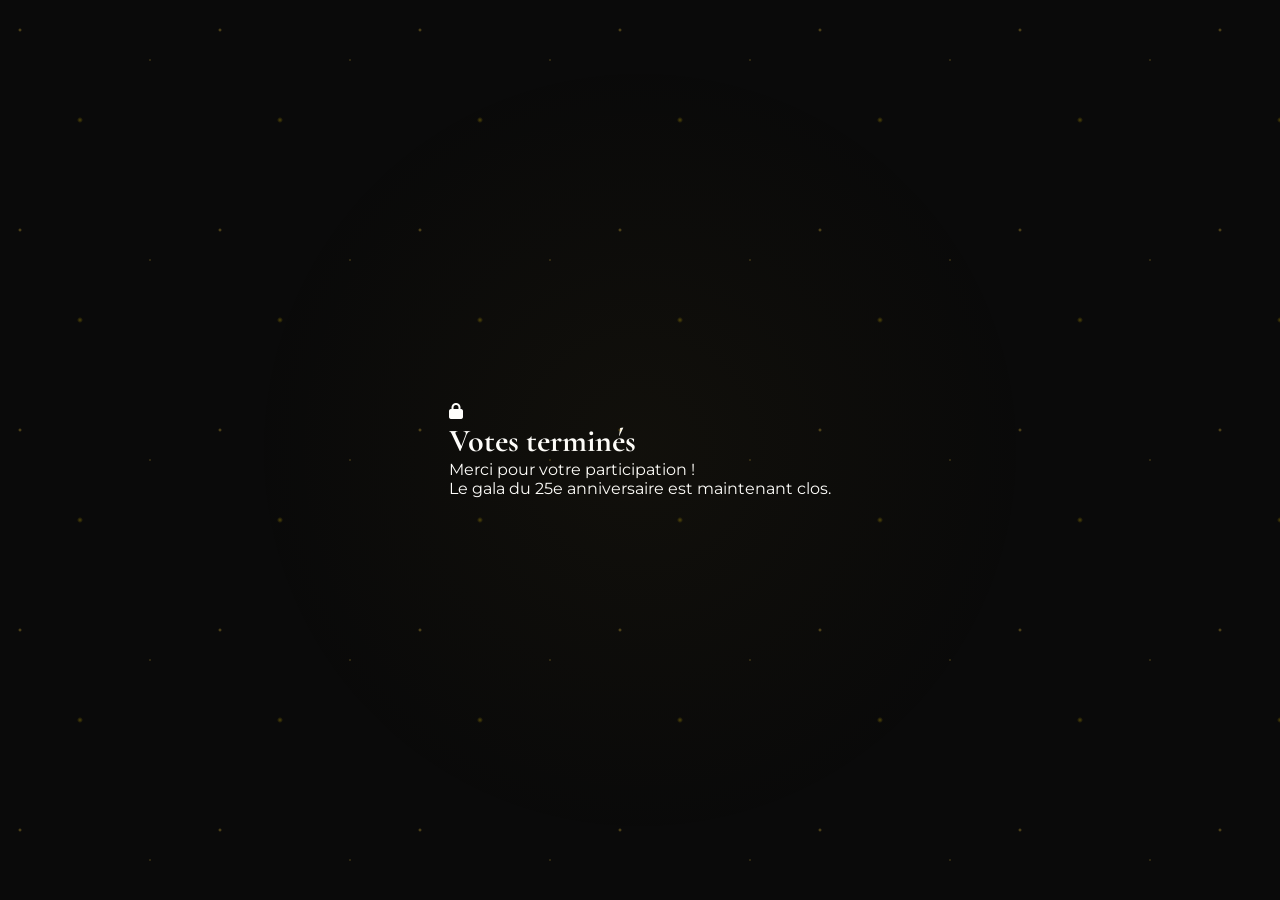
==== index.html @ 785ccd28 "Add files via upload" ====
<!DOCTYPE html>
<html lang="fr">
<head>
    <meta charset="UTF-8">
    <meta name="viewport" content="width=device-width, initial-scale=1.0, user-scalable=yes">
    <title>Gala 25 ans - Votez pour vos choristes</title>
    
      <link rel="icon" type="image/svg+xml" href="data:image/svg+xml,%3Csvg xmlns='http://www.w3.org/2000/svg' viewBox='0 0 100 100'%3E%3Ccircle cx='50' cy='50' r='48' fill='%23D4AF37' stroke='%23B8960C' stroke-width='2'/%3E%3Ctext x='50' y='68' font-size='40' text-anchor='middle' fill='%230a0a0a' font-weight='bold'%3E25%3C/text%3E%3Ctext x='50' y='45' font-size='12' text-anchor='middle' fill='%230a0a0a' font-weight='bold'%3EANS%3C/text%3E%3C/svg%3E">
    
    <link rel="stylesheet" href="style.css">
    <!-- Firebase SDK -->

    <link rel="stylesheet" href="https://cdnjs.cloudflare.com/ajax/libs/font-awesome/6.5.1/css/all.min.css">
    <link href="https://fonts.googleapis.com/css2?family=Cormorant+Garamond:wght@400;500;600;700&family=Montserrat:wght@300;400;500;600&display=swap" rel="stylesheet">
</head>
<body>

    <header class="main-header">
        <div class="header-content">
            <div class="anniversary-badge" id="anniversaryBadge">
                <i class="fas fa-star-of-life"></i> 
                <span class="twenty-five">25 ANS</span> 
                <i class="fas fa-star-of-life"></i>
            </div>
            <h1 class="main-title">Chœur de la Famille Awards</h1>
            <p class="main-subtitle">Soirée de Gala 25ans</p>
            <div class="gold-separator"></div>
            <p class="date-location"><i class="far fa-calendar-alt"></i> A remplacer plus tard... • <i class="fas fa-location-dot"></i> Salle de Fête Blandine ...</p>
        </div>
    </header>

   <div class="nav-links">
    <a href="index.html" class="nav-link active"><i class="fas fa-vote-yea"></i> Voter</a>
    <a href="instructions.html" class="nav-link"><i class="fas fa-book-open"></i> Instructions</a>
    <a href="resultat.html" class="nav-link"><i class="fas fa-trophy"></i> Résultats</a>
</div>

    <section class="welcome-section">
        <div class="welcome-bg"></div>
        <div class="welcome-logo-float"></div>
        <div class="container">
            <div class="welcome-card">
                <div class="welcome-icon" id="champagneGlasses">
                    <div class="glasses-container">
                        <i class="fas fa-champagne-glasses"></i>
                    </div>
                    <div class="droplets-container" id="dropletsContainer"></div>
                </div>
                <p><strong>Célébrons ensemble</strong> <strong>25 ans de passion et d'harmonie</strong>.</p>
                <p>Votez pour vos choristes préférés.<br>
                <span class="notice"><i class="fas fa-shield-alt"></i> <strong> Un seul vote par personne et par catégorie. </strong></span></p>
               <button id="fireworksBtn" class="fireworks-btn">
    <i class="fas fa-fire"></i>
    <strong>Célébrer avec nous</strong>
    <i class="fas fa-fire"></i>
</button>
            </div>
        </div>
    </section>

    <section class="vote-section">
        <div class="container">
            <div class="section-header">
                <h2><i class="fas fa-vote-yea"></i> Exprimez votre vote</h2>
                <div class="gold-line"></div>
                <p>Choisissez une catégorie, puis votre candidat favori!</p>
            </div>

            <div class="categories-wrapper">
                <div class="categories-grid" id="categoriesGrid"></div>
            </div>

            <div id="candidatesPanel" class="candidates-panel" style="display: none;">
                <div class="candidates-header">
                    <button id="backBtn" class="back-btn"><i class="fas fa-arrow-left"></i> Retour</button>
                    <h3 id="currentCategoryTitle"></h3>
                </div>
                <div class="candidates-grid" id="candidatesGrid"></div>
            </div>
        </div>
    </section>

    <section class="dashboard-section">
        <div class="container">
            <div class="section-header">
                <h2><i class="fas fa-chart-line"></i> Résultats en temps réel</h2>
                <div class="gold-line"></div>
            </div>
            <div id="dashboardContent" class="dashboard-content">
                <div class="loading-results"><i class="fas fa-spinner fa-pulse"></i> Chargement des résultats...</div>
            </div>
        </div>
    </section>

    <!-- Section Commentaires -->
<section class="comments-section">
    <div class="container">
        <div class="section-header">
            <h2><i class="fas fa-comments"></i> Avis des votants</h2>
            <div class="gold-line"></div>
            <p>Partagez votre ressenti et vos encouragements</p>
        </div>
        
        <!-- Formulaire de commentaire -->
        <div class="comment-form-container">
            <h3><i class="fas fa-edit"></i> Laissez un message</h3>
            <div class="comment-form">
                <input type="text" id="commentName" placeholder="Votre nom (optionnel)" maxlength="50">
                <textarea id="commentMessage" rows="3" placeholder="Votre message, encouragement, avis..." maxlength="500"></textarea>
                <div class="comment-char-count">
                    <span id="charCount">0</span>/500 caractères
                </div>
                <button id="submitCommentBtn" class="comment-submit-btn">
                    <i class="fas fa-paper-plane"></i> Envoyer mon message
                </button>
            </div>
        </div>
        
        <!-- Liste des commentaires -->
        <div class="comments-list-container">
            <h3><i class="fas fa-heart"></i> Messages des votants</h3>
            <div id="commentsList" class="comments-list">
                <div class="loading-comments"><i class="fas fa-spinner fa-pulse"></i> Chargement...</div>
            </div>
        </div>
    </div>
</section>

    <footer class="main-footer">
    <div class="container">
        <div class="footer-content">
            <div class="footer-copyright">
                <i class="fas fa-music"></i> © 2026 - Chœur de la Famille - 25 ans de passion <i class="fas fa-music"></i>
            </div>
            <div class="footer-credit">
                <i class="fas fa-code"></i> Développé avec <i class="fa-sharp fa-solid fa-heart"></i> par <strong>Merdi Mambwiya & Paul Mambwiya</strong> 
                <a href="mailto:merdimambuya@coeurdelafamille.com" class="footer-link">
                    <i class="fas fa-envelope"></i> merdimambwiya@gmail.com / paulbeverly001@gmail.com
                </a>
            </div>
        </div>
    </div>
</footer>
<!-- Modal pour agrandir les photos -->
<div id="photoModal" class="photo-modal">
    <div class="photo-modal-content">
        <span class="photo-modal-close">&times;</span>
        <img id="modalImage" class="modal-image" src="" alt="">
        <div class="modal-caption" id="modalCaption"></div>
    </div>
</div>

    <div id="toast" class="toast"></div>

    <script src="script.js"></script>
</body>
</html>
---- style.css ----
:root {
    --bg-primary: #0a0a0a;
    --bg-secondary: #111111;
    --bg-card: rgba(255,255,255,0.03);
    --text-primary: #ffffff;
    --text-secondary: #b0b0b0;
    --gold: #D4AF37;
    --gold-dark: #B8960C;
    --gold-light: #E5C55E;
    --border: rgba(212,175,55,0.15);
}

* {
    margin: 0;
    padding: 0;
    box-sizing: border-box;
}

/* ========== ARRIÈRE-PLAN PROFESSIONNEL ========== */
body {
    font-family: 'Montserrat', sans-serif;
    background: linear-gradient(135deg, #0a0a0a 0%, #0d1117 50%, #0a0a0a 100%);
    background-size: contain;
    color: var(--text-primary);
    position: relative;
    overflow-x: hidden;
}

/* Particules dorées scintillantes */
body::before {
    content: '';
    position: fixed;
    top: 0;
    left: 0;
    width: 100%;
    height: 100%;
    background-image: 
        radial-gradient(2px 2px at 20px 30px, rgba(212,175,55,0.5), rgba(0,0,0,0)),
        radial-gradient(3px 3px at 80px 120px, rgba(255,215,0,0.3), rgba(0,0,0,0)),
        radial-gradient(1px 1px at 150px 60px, rgba(212,175,55,0.6), rgba(0,0,0,0)),
        radial-gradient(2px 2px at 250px 200px, rgba(255,215,0,0.4), rgba(0,0,0,0)),
        radial-gradient(3px 3px at 350px 40px, rgba(212,175,55,0.3), rgba(0,0,0,0)),
        radial-gradient(1px 1px at 500px 160px, rgba(255,215,0,0.5), rgba(0,0,0,0)),
        radial-gradient(2px 2px at 620px 300px, rgba(212,175,55,0.4), rgba(0,0,0,0)),
        radial-gradient(3px 3px at 750px 90px, rgba(255,215,0,0.3), rgba(0,0,0,0)),
        radial-gradient(1px 1px at 900px 380px, rgba(212,175,55,0.5), rgba(0,0,0,0)),
        radial-gradient(2px 2px at 1050px 50px, rgba(255,215,0,0.4), rgba(0,0,0,0)),
        radial-gradient(3px 3px at 1200px 250px, rgba(212,175,55,0.3), rgba(0,0,0,0)),
        radial-gradient(1px 1px at 1300px 130px, rgba(255,215,0,0.6), rgba(0,0,0,0)),
        radial-gradient(2px 2px at 1400px 350px, rgba(212,175,55,0.4), rgba(0,0,0,0));
    background-size: 200px 200px;
    background-repeat: repeat;
    pointer-events: none;
    z-index: 0;
    animation: starsFloat 6s ease-in-out infinite;
}

@keyframes starsFloat {
    0%, 100% { opacity: 0.7; }
    50% { opacity: 1; }
}

/* Cercle lumineux central subtil */
body::after {
    content: '';
    position: fixed;
    top: 50%;
    left: 50%;
    width: 800px;
    height: 800px;
    background: radial-gradient(circle, rgba(212,175,55,0.04) 0%, transparent 70%);
    transform: translate(-50%, -50%);
    pointer-events: none;
    z-index: 0;
    border-radius: 50%;
}

/* Assure que tout le contenu est au-dessus */
.main-header, .nav-links, .welcome-section, .vote-section, .dashboard-section, .results-section, .main-footer {
    position: relative;
    z-index: 1;
}
h1, h2, h3, .main-title {
    font-family: 'Cormorant Garamond', serif;
}

.container {
    max-width: 1300px;
    margin: 0 auto;
    padding: 0 30px;
}

/* ========== ANIMATION 25 ANS ========== */
.anniversary-badge {
    display: inline-block;
    background: linear-gradient(135deg, var(--gold), var(--gold-dark));
    color: #0a0a0a;
    padding: 8px 25px;
    border-radius: 50px;
    font-size: 0.9rem;
    letter-spacing: 2px;
    margin-bottom: 20px;
    font-weight: bold;
    animation: pulseGold 2s ease-in-out infinite, shine 3s ease-in-out infinite;
    position: relative;
    overflow: hidden;
}

.anniversary-badge::before {
    content: '';
    position: absolute;
    top: -50%;
    left: -60%;
    width: 200%;
    height: 200%;
    background: linear-gradient(
        115deg,
        transparent 30%,
        rgba(255, 255, 255, 0.3) 50%,
        transparent 70%
    );
    transform: rotate(25deg);
    animation: shineSlide 3s ease-in-out infinite;
}

@keyframes pulseGold {
    0%, 100% {
        transform: scale(1);
        box-shadow: 0 0 0 0 rgba(212, 175, 55, 0.4);
    }
    50% {
        transform: scale(1.05);
        box-shadow: 0 0 0 10px rgba(212, 175, 55, 0);
    }
}

@keyframes shineSlide {
    0% {
        transform: translateX(-100%) rotate(25deg);
    }
    20%, 100% {
        transform: translateX(100%) rotate(25deg);
    }
}

@keyframes shine {
    0%, 100% {
        text-shadow: 0 0 5px rgba(255, 215, 0, 0.5);
    }
    50% {
        text-shadow: 0 0 15px rgba(255, 215, 0, 0.8);
    }
}

.anniversary-badge i {
    margin: 0 8px;
    font-size: 0.8rem;
    animation: iconRotate 2s ease-in-out infinite;
}

@keyframes iconRotate {
    0%, 100% {
        transform: rotate(0deg);
    }
    25% {
        transform: rotate(15deg);
    }
    75% {
        transform: rotate(-15deg);
    }
}

.twenty-five {
    display: inline-block;
    animation: textGlow 1.5s ease-in-out infinite;
}

@keyframes textGlow {
    0%, 100% {
        text-shadow: 0 0 2px gold;
    }
    50% {
        text-shadow: 0 0 10px gold, 0 0 5px #fff;
    }
}

/* Header */
.main-header {
    position: relative;
    min-height: 40vh;
    display: flex;
    align-items: center;
    justify-content: center;
    text-align: center;
    background: linear-gradient(135deg, var(--bg-primary), var(--bg-secondary));
    border-bottom: 1px solid var(--border);
}

.main-title {
    font-size: 3.5rem;
    background: linear-gradient(135deg, var(--gold), var(--gold-light));
    -webkit-background-clip: text;
    background-clip: text;
    color: transparent;
}

.main-subtitle {
    font-size: 1.1rem;
    color: var(--text-secondary);
}

.gold-separator {
    width: 80px;
    height: 2px;
    background: linear-gradient(90deg, transparent, var(--gold), transparent);
    margin: 15px auto;
}

.date-location {
    font-size: 0.8rem;
    color: var(--text-secondary);
}

/* Navigation */
.nav-links {
    display: flex;
    justify-content: center;
    gap: 20px;
    padding: 12px 20px;
    background: var(--bg-secondary);
    border-bottom: 1px solid var(--border);
    position: sticky;
    top: 0;
    z-index: 50;
}

.nav-link {
    color: var(--text-secondary);
    text-decoration: none;
    padding: 8px 25px;
    border-radius: 40px;
    transition: all 0.3s;
}

.nav-link.active {
    background: var(--gold);
    color: #0a0a0a;
}

.nav-link:hover:not(.active) {
    background: var(--bg-card);
    color: var(--gold);
}

.nav-link i {
    margin-right: 8px;
}

/* Welcome Card */
.welcome-card {
    background: var(--bg-card);
    border: 1px solid var(--border);
    border-radius: 24px;
    padding: 40px;
    text-align: center;
    margin: 40px 0;
}

.welcome-card h2 {
    font-size: 1.8rem;
    color: var(--gold);
    margin-bottom: 15px;
}

.welcome-card p {
    color: var(--text-secondary);
    line-height: 1.6;
}

.welcome-icon i {
    font-size: 3rem;
    color: var(--gold);
    margin-bottom: 15px;
}

.notice {
    font-size: 0.75rem;
    background: rgba(212,175,55,0.1);
    padding: 4px 12px;
    border-radius: 20px;
    display: inline-block;
    margin-top: 10px;
}
.fireworks-btn {
    background: linear-gradient(135deg, var(--gold), var(--gold-dark));
    border: none;
    padding: 12px 30px;
    border-radius: 50px;
    color: #0a0a0a;
    font-weight: 600;
    cursor: pointer;
    margin-top: 20px;
    transition: all 0.3s;
    display: inline-flex;
    align-items: center;
    justify-content: center;
    gap: 12px;
}

.fireworks-btn i {
    font-size: 1.1rem;
    margin: 0;
}

.fireworks-btn span, .fireworks-btn strong {
    margin: 0 5px;
}

.fireworks-btn:hover {
    transform: scale(1.02);
    box-shadow: 0 0 15px rgba(212,175,55,0.4);
    gap: 12px;
}


/* Section Header */
.section-header {
    text-align: center;
    margin: 40px 0 30px;
}

.section-header h2 {
    font-size: 2rem;
    color: var(--gold);
}

.section-header i {
    margin-right: 10px;
}

.gold-line {
    width: 60px;
    height: 2px;
    background: var(--gold);
    margin: 10px auto;
}

/* Categories */
.categories-grid {
    display: grid;
    grid-template-columns: repeat(auto-fit, minmax(180px, 1fr));
    gap: 20px;
}

.category-card {
    background: var(--bg-card);
    border: 1px solid var(--border);
    border-radius: 20px;
    padding: 25px 15px;
    text-align: center;
    cursor: pointer;
    transition: all 0.3s;
}

.category-card:hover {
    transform: translateY(-5px);
    border-color: var(--gold);
}

.category-icon i {
    font-size: 2.5rem;
    color: var(--gold);
    transition: all 0.3s;
}

.category-card:hover .category-icon i {
    transform: scale(1.1);
}

.category-card h3 {
    font-size: 1.1rem;
    margin-top: 10px;
}

.category-card p {
    font-size: 0.75rem;
    color: var(--text-secondary);
    margin-top: 5px;
}

/* Candidates */
.candidates-panel {
    margin-top: 30px;
    animation: fadeIn 0.3s;
}

@keyframes fadeIn {
    from { opacity: 0; transform: translateY(20px); }
    to { opacity: 1; transform: translateY(0); }
}

.candidates-header {
    display: flex;
    align-items: center;
    gap: 20px;
    margin-bottom: 25px;
    flex-wrap: wrap;
}

.back-btn {
    background: transparent;
    border: 1px solid var(--gold);
    color: var(--gold);
    padding: 8px 20px;
    border-radius: 40px;
    cursor: pointer;
    transition: all 0.3s;
}

.back-btn:hover {
    background: var(--gold);
    color: #0a0a0a;
}

.back-btn i {
    margin-right: 8px;
}

.candidates-header h3 {
    font-size: 1.4rem;
    color: var(--gold);
}

.candidates-grid {
    display: grid;
    grid-template-columns: repeat(auto-fit, minmax(250px, 1fr));
    gap: 20px;
}

.candidate-card {
    background: var(--bg-card);
    border: 1px solid var(--border);
    border-radius: 20px;
    padding: 20px;
    text-align: center;
    transition: all 0.3s;
}

.candidate-card:hover {
    border-color: var(--gold);
}

.candidate-card h3 {
    font-size: 1.2rem;
    margin-bottom: 5px;
}

.candidate-card p {
    font-size: 0.8rem;
    color: var(--text-secondary);
    margin-bottom: 15px;
}

.vote-btn {
    background: linear-gradient(135deg, var(--gold), var(--gold-dark));
    border: none;
    padding: 8px 25px;
    border-radius: 40px;
    color: #0a0a0a;
    font-weight: 600;
    cursor: pointer;
    transition: all 0.3s;
}

.vote-btn:disabled {
    opacity: 0.5;
    cursor: not-allowed;
}

/* Dashboard */
.dashboard-section {
    background: var(--bg-secondary);
    padding: 50px 0;
    margin-top: 50px;
}

.dashboard-content {
    display: grid;
    grid-template-columns: repeat(auto-fit, minmax(300px, 1fr));
    gap: 20px;
}

.result-card {
    background: var(--bg-card);
    border: 1px solid var(--border);
    border-radius: 20px;
    padding: 20px;
}

.result-card h3 {
    color: var(--gold);
    font-size: 1.1rem;
    margin-bottom: 10px;
    padding-bottom: 8px;
    border-bottom: 1px solid var(--border);
}

.total-votes {
    font-size: 0.75rem;
    color: var(--text-secondary);
    margin-bottom: 10px;
}

.candidate-result {
    display: flex;
    justify-content: space-between;
    padding: 6px 0;
    font-size: 0.85rem;
}

.candidate-stats {
    color: var(--gold);
}

.progress-bar {
    height: 3px;
    background: var(--border);
    border-radius: 3px;
    margin-top: 3px;
}

.progress-fill {
    height: 100%;
    background: linear-gradient(90deg, var(--gold), var(--gold-light));
    border-radius: 3px;
    transition: width 0.5s;
}

.winner-badge {
    background: var(--gold);
    color: #0a0a0a;
    font-size: 0.65rem;
    padding: 2px 8px;
    border-radius: 20px;
    margin-left: 8px;
}

/* ========== PAGE RÉSULTATS ========== */
.results-message {
    text-align: center;
    padding: 60px 20px;
    background: var(--bg-card);
    border-radius: 24px;
    border: 1px dashed var(--gold);
    margin: 40px 0;
}

.results-message h2 {
    color: var(--gold);
    margin: 20px 0 10px;
}

.waiting-icon {
    margin-bottom: 20px;
}

.waiting-icon i {
    color: var(--gold);
    animation: spin 2s linear infinite;
}

@keyframes spin {
    0% { transform: rotate(0deg); }
    100% { transform: rotate(360deg); }
}

.voting-status {
    margin: 20px 0;
    padding: 8px 16px;
    background: rgba(212, 175, 55, 0.1);
    border-radius: 40px;
    display: inline-block;
    font-size: 0.85rem;
}

.voting-status i {
    margin-right: 8px;
    animation: pulse 1.5s ease infinite;
}

@keyframes pulse {
    0%, 100% { opacity: 0.6; }
    50% { opacity: 1; }
}

.back-to-vote {
    display: inline-block;
    margin-top: 20px;
    color: var(--gold);
    text-decoration: none;
    transition: all 0.3s;
}

.back-to-vote:hover {
    transform: translateX(-5px);
}

.back-to-vote i {
    margin-right: 8px;
}

.final-results-grid {
    display: grid;
    grid-template-columns: repeat(auto-fit, minmax(280px, 1fr));
    gap: 25px;
    margin: 30px 0;
}

.final-result-card {
    background: var(--bg-card);
    border: 1px solid var(--border);
    border-radius: 20px;
    padding: 20px;
    text-align: center;
    transition: all 0.3s;
    animation: fadeInUp 0.5s ease-out;
}

@keyframes fadeInUp {
    from {
        opacity: 0;
        transform: translateY(30px);
    }
    to {
        opacity: 1;
        transform: translateY(0);
    }
}

.final-result-card:hover {
    transform: translateY(-5px);
    border-color: var(--gold);
}

.final-result-card h3 {
    color: var(--gold);
    margin-bottom: 10px;
}

.final-category-icon i {
    font-size: 2rem;
    color: var(--gold);
}

.winner-name {
    font-size: 1.3rem;
    font-weight: bold;
    color: var(--gold-light);
    margin: 10px 0;
    animation: winnerGlow 2s ease-in-out infinite;
}

@keyframes winnerGlow {
    0%, 100% { text-shadow: 0 0 5px var(--gold); }
    50% { text-shadow: 0 0 15px var(--gold); }
}

.winner-medal {
    font-size: 2rem;
    animation: bounce 1s ease infinite;
}

@keyframes bounce {
    0%, 100% { transform: translateY(0); }
    50% { transform: translateY(-5px); }
}

.second-place, .third-place {
    font-size: 0.75rem;
    margin-top: 8px;
    padding-top: 8px;
    border-top: 1px solid var(--border);
}

.congrats-banner {
    text-align: center;
    padding: 30px;
    background: linear-gradient(135deg, rgba(212,175,55,0.05), transparent);
    border-radius: 24px;
    margin-top: 30px;
}

.congrats-banner i {
    color: var(--gold);
    margin: 0 8px;
    animation: heartBeat 1.5s ease infinite;
}

@keyframes heartBeat {
    0%, 100% { transform: scale(1); }
    50% { transform: scale(1.2); }
}

/* Footer */
.main-footer {
    background: var(--bg-secondary);
    padding: 30px 0;
    text-align: center;
    font-size: 0.75rem;
    color: var(--text-secondary);
    border-top: 1px solid var(--border);
}

/* Toast */
.toast {
    position: fixed;
    bottom: 30px;
    right: 30px;
    background: var(--gold);
    color: #0a0a0a;
    padding: 10px 20px;
    border-radius: 40px;
    font-weight: 600;
    transform: translateX(150%);
    transition: transform 0.3s;
    z-index: 1000;
    font-size: 0.85rem;
}

.toast.show {
    transform: translateX(0);
}

.toast i {
    margin-right: 8px;
}

.loading-results {
    text-align: center;
    padding: 40px;
    color: var(--text-secondary);
}

/* Responsive */
@media (max-width: 768px) {
    .container { padding: 0 20px; }
    .main-title { font-size: 2rem; }
    .section-header h2 { font-size: 1.5rem; }
    .categories-grid { grid-template-columns: repeat(auto-fit, minmax(140px, 1fr)); }
    .category-card { padding: 15px 10px; }
    .candidates-grid { grid-template-columns: 1fr; }
    .dashboard-content { grid-template-columns: 1fr; }
    .nav-link { padding: 5px 15px; font-size: 0.8rem; }
    .welcome-card { padding: 25px; }
    .welcome-card h2 { font-size: 1.3rem; }
    .anniversary-badge { font-size: 0.7rem; padding: 5px 15px; }
}

@media (max-width: 480px) {
    .main-title { font-size: 1.5rem; }
    .nav-links { gap: 10px; }
    .nav-link { padding: 4px 12px; font-size: 0.7rem; }
}
/* ========== TOAST PROFESSIONNEL (AMÉLIORÉ) ========== */
.toast {
    position: fixed;
    bottom: 30px;
    right: 30px;
    background: linear-gradient(135deg, var(--gold), var(--gold-dark));
    color: #0a0a0a;
    padding: 14px 28px;
    border-radius: 50px;
    font-weight: 600;
    transform: translateX(150%);
    transition: transform 0.4s cubic-bezier(0.68, -0.55, 0.265, 1.55);
    z-index: 1000;
    font-size: 0.9rem;
    font-family: 'Montserrat', sans-serif;
    letter-spacing: 0.5px;
    box-shadow: 0 10px 25px rgba(0,0,0,0.2);
    backdrop-filter: blur(5px);
    border: 1px solid rgba(255,255,255,0.2);
}

.toast.show {
    transform: translateX(0);
}

.toast i {
    margin-right: 12px;
    font-size: 1.1rem;
}

/* Animation d'entrée du toast */
@keyframes toastGlow {
    0% { box-shadow: 0 0 0 0 rgba(212,175,55,0.4); }
    100% { box-shadow: 0 0 0 10px rgba(212,175,55,0); }
}

.toast.show {
    animation: toastGlow 0.8s ease-out;
}
/* ========== ANIMATION DES VERRES CHAMPAGNE ========== */
.welcome-icon {
    position: relative;
    display: inline-block;
    cursor: pointer;
}

.welcome-icon i {
    font-size: 3rem;
    color: var(--gold);
    margin-bottom: 15px;
    transition: all 0.3s;
    display: none; /* On cache l'icône originale */
}

/* Animation des verres */
.glasses-animation {
    position: relative;
    display: flex;
    justify-content: center;
    align-items: center;
    gap: 20px;
    margin-bottom: 20px;
    min-height: 80px;
}

.glass {
    width: 45px;
    height: 60px;
    position: relative;
    transition: all 0.8s cubic-bezier(0.68, -0.55, 0.265, 1.55);
}

/* Pied du verre */
.glass::before {
    content: '';
    position: absolute;
    bottom: -15px;
    left: 50%;
    transform: translateX(-50%);
    width: 8px;
    height: 15px;
    background: var(--gold);
    border-radius: 2px;
}

/* Base du verre */
.glass::after {
    content: '';
    position: absolute;
    bottom: -18px;
    left: 50%;
    transform: translateX(-50%);
    width: 20px;
    height: 3px;
    background: var(--gold);
    border-radius: 2px;
}

.left-glass {
    transform: translateX(0) rotate(0deg);
}

.right-glass {
    transform: translateX(0) rotate(0deg);
}

/* Coupe du verre */
.glass .cup {
    position: absolute;
    width: 100%;
    height: 100%;
    background: linear-gradient(135deg, rgba(212,175,55,0.2), rgba(212,175,55,0.05));
    border: 2px solid var(--gold);
    border-top: none;
    border-radius: 0 0 30px 30px;
    bottom: 0;
    left: 0;
}

/* Liquide dans le verre */
.glass .liquid {
    position: absolute;
    bottom: 0;
    left: 2px;
    width: calc(100% - 4px);
    background: linear-gradient(180deg, rgba(212,175,55,0.4), rgba(212,175,55,0.8));
    border-radius: 0 0 28px 28px;
    transition: height 0.3s;
    height: 70%;
}

/* Bulles dans le liquide */
.glass .bubble {
    position: absolute;
    width: 4px;
    height: 4px;
    background: rgba(255,255,255,0.6);
    border-radius: 50%;
    bottom: 10%;
    animation: bubbleRise 1.5s ease-in-out infinite;
}

@keyframes bubbleRise {
    0% {
        bottom: 10%;
        opacity: 0.8;
        width: 4px;
        height: 4px;
    }
    100% {
        bottom: 80%;
        opacity: 0;
        width: 2px;
        height: 2px;
    }
}

/* Animation quand on survole */
.welcome-icon:hover .left-glass {
    animation: glassLeftClink 0.8s ease-in-out forwards;
}

.welcome-icon:hover .right-glass {
    animation: glassRightClink 0.8s ease-in-out forwards;
}

@keyframes glassLeftClink {
    0% { transform: translateX(0) rotate(0deg); }
    30% { transform: translateX(-15px) rotate(-8deg); }
    60% { transform: translateX(8px) rotate(5deg); }
    100% { transform: translateX(0) rotate(0deg); }
}

@keyframes glassRightClink {
    0% { transform: translateX(0) rotate(0deg); }
    30% { transform: translateX(15px) rotate(8deg); }
    60% { transform: translateX(-8px) rotate(-5deg); }
    100% { transform: translateX(0) rotate(0deg); }
}

/* ========== ANIMATION DES VERRES CHAMPAGNE ========== */
.welcome-icon {
    position: relative;
    display: inline-block;
}

.glasses-container i {
    font-size: 3.5rem;
    color: var(--gold);
    display: inline-block;
    animation: glassesCheers 3s ease-in-out infinite;
    cursor: pointer;
    transition: all 0.3s;
}

.glasses-container i:hover {
    transform: scale(1.05);
    text-shadow: 0 0 15px rgba(212,175,55,0.6);
}

@keyframes glassesCheers {
    0%, 100% {
        transform: translateX(0) rotate(0deg);
    }
    20% {
        transform: translateX(-8px) rotate(-5deg);
    }
    40% {
        transform: translateX(8px) rotate(5deg);
    }
    60% {
        transform: translateX(-4px) rotate(-3deg);
    }
    80% {
        transform: translateX(4px) rotate(3deg);
    }
}

/* Gouttes qui tombent */
.droplets-container {
    position: absolute;
    top: 0;
    left: 0;
    width: 100%;
    height: 100%;
    pointer-events: none;
    z-index: 10;
}

.droplet {
    position: absolute;
    width: 5px;
    height: 5px;
    background: radial-gradient(circle, var(--gold-light), var(--gold-dark));
    border-radius: 50%;
    opacity: 0;
    animation: dropletFall 1.2s ease-out forwards;
    box-shadow: 0 0 3px rgba(212,175,55,0.5);
}

@keyframes dropletFall {
    0% {
        opacity: 0.9;
        transform: translateY(0) scale(1);
    }
    50% {
        opacity: 0.8;
        transform: translateY(25px) scale(0.8);
    }
    100% {
        opacity: 0;
        transform: translateY(50px) scale(0.3);
    }
}

/* Petite éclaboussure au clic */
@keyframes splash {
    0% { transform: scale(1); opacity: 0.8; }
    100% { transform: scale(2); opacity: 0; }
}

.glass-splash {
    position: absolute;
    width: 30px;
    height: 30px;
    border-radius: 50%;
    background: radial-gradient(circle, var(--gold-light), transparent);
    pointer-events: none;
    animation: splash 0.5s ease-out forwards;
}
/* ========== PAGE INSTRUCTIONS ========== */
.instructions-header {
    text-align: center;
    margin: 60px 0 40px;
}

.instructions-icon i {
    font-size: 3.5rem;
    color: var(--gold);
    margin-bottom: 15px;
    animation: iconPulse 2s ease-in-out infinite;
}

@keyframes iconPulse {
    0%, 100% { transform: scale(1); opacity: 0.8; }
    50% { transform: scale(1.05); opacity: 1; }
}

.instructions-header h2 {
    font-size: 2.2rem;
    color: var(--gold);
    margin-bottom: 10px;
}

.instructions-header p {
    color: var(--text-secondary);
    font-size: 1rem;
}

/* Étapes */
.steps-container {
    display: grid;
    grid-template-columns: repeat(auto-fit, minmax(280px, 1fr));
    gap: 30px;
    margin: 40px 0;
}

.step-card {
    background: var(--bg-card);
    border: 1px solid var(--border);
    border-radius: 24px;
    padding: 30px 25px;
    text-align: center;
    position: relative;
    transition: all 0.3s;
}

.step-card:hover {
    transform: translateY(-5px);
    border-color: var(--gold);
    box-shadow: 0 15px 35px rgba(0,0,0,0.2);
}

.step-number {
    position: absolute;
    top: -15px;
    left: 25px;
    width: 35px;
    height: 35px;
    background: linear-gradient(135deg, var(--gold), var(--gold-dark));
    color: #0a0a0a;
    border-radius: 50%;
    display: flex;
    align-items: center;
    justify-content: center;
    font-weight: bold;
    font-size: 1.2rem;
    font-family: 'Montserrat', sans-serif;
}

.step-icon i {
    font-size: 2.5rem;
    color: var(--gold);
    margin: 15px 0;
}

.step-card h3 {
    font-size: 1.3rem;
    color: var(--gold);
    margin-bottom: 15px;
}

.step-card p {
    color: var(--text-secondary);
    line-height: 1.6;
    font-size: 0.9rem;
}

.step-tip {
    margin-top: 20px;
    padding: 10px;
    background: rgba(212,175,55,0.1);
    border-radius: 12px;
    font-size: 0.8rem;
    color: var(--gold-light);
}

.step-tip i {
    margin-right: 8px;
}

/* Règles */
.rules-card {
    background: linear-gradient(135deg, rgba(212,175,55,0.05), transparent);
    border: 1px solid var(--border);
    border-radius: 24px;
    padding: 30px;
    margin: 30px 0;
}

.rules-header {
    display: flex;
    align-items: center;
    gap: 15px;
    margin-bottom: 20px;
    flex-wrap: wrap;
}

.rules-header i {
    font-size: 2rem;
    color: var(--gold);
}

.rules-header h3 {
    font-size: 1.3rem;
    color: var(--gold);
}

.rules-list {
    list-style: none;
    display: grid;
    grid-template-columns: repeat(auto-fit, minmax(250px, 1fr));
    gap: 15px;
}

.rules-list li {
    display: flex;
    align-items: center;
    gap: 12px;
    color: var(--text-secondary);
    font-size: 0.9rem;
}

.rules-list li i {
    color: var(--gold);
    font-size: 1rem;
}

/* Aide */
.help-card {
    text-align: center;
    background: var(--bg-card);
    border: 1px dashed var(--gold);
    border-radius: 24px;
    padding: 35px;
    margin: 30px 0;
}

.help-card i {
    font-size: 2.5rem;
    color: var(--gold);
    margin-bottom: 15px;
}

.help-card h3 {
    font-size: 1.3rem;
    color: var(--gold);
    margin-bottom: 10px;
}

.help-card p {
    color: var(--text-secondary);
    margin-bottom: 15px;
}

.help-contact {
    display: inline-block;
    padding: 8px 20px;
    background: rgba(212,175,55,0.1);
    border-radius: 40px;
    font-size: 0.85rem;
    color: var(--gold-light);
}

.help-contact i {
    font-size: 0.85rem;
    margin-right: 8px;
}

/* Bouton retour */
.back-to-vote-container {
    text-align: center;
    margin: 40px 0 60px;
}

.back-to-vote-btn {
    display: inline-flex;
    align-items: center;
    gap: 10px;
    background: linear-gradient(135deg, var(--gold), var(--gold-dark));
    color: #0a0a0a;
    padding: 14px 35px;
    border-radius: 50px;
    text-decoration: none;
    font-weight: 600;
    transition: all 0.3s;
}

.back-to-vote-btn:hover {
    transform: scale(1.03);
    box-shadow: 0 5px 20px rgba(212,175,55,0.4);
}

/* Responsive instructions */
@media (max-width: 768px) {
    .steps-container {
        grid-template-columns: 1fr;
        gap: 25px;
    }
    
    .rules-list {
        grid-template-columns: 1fr;
    }
    
    .instructions-header h2 {
        font-size: 1.5rem;
    }
    
    .step-card {
        padding: 25px 20px;
    }
    
    .rules-card {
        padding: 20px;
    }
    
    .help-card {
        padding: 25px;
    }
}
/* ========== FOOTER AVEC SIGNATURE ========== */
.footer-content {
    display: flex;
    flex-direction: column;
    align-items: center;
    gap: 12px;
}

.footer-copyright {
    font-size: 0.75rem;
    opacity: 0.7;
}

.footer-credit {
    font-size: 0.7rem;
    opacity: 0.6;
    display: flex;
    align-items: center;
    gap: 8px;
    flex-wrap: wrap;
    justify-content: center;
}

.footer-credit i {
    margin-right: 4px;
}

.footer-link {
    color: var(--gold);
    text-decoration: none;
    transition: all 0.3s;
    display: inline-flex;
    align-items: center;
    gap: 5px;
}

.footer-link:hover {
    opacity: 1;
    text-shadow: 0 0 5px rgba(212,175,55,0.5);
}

@media (max-width: 768px) {
    .footer-credit {
        flex-direction: column;
        gap: 5px;
    }
}
/* ========== PAGE ADMIN ========== */
.admin-body {
    background: var(--bg-primary);
    min-height: 100vh;
    padding: 40px 20px;
}

.admin-container {
    max-width: 1400px;
    margin: 0 auto;
}

.admin-header {
    text-align: center;
    margin-bottom: 40px;
}

.admin-logo {
    display: flex;
    align-items: center;
    justify-content: center;
    gap: 15px;
    margin-bottom: 10px;
}

.admin-logo i {
    font-size: 2.5rem;
    color: var(--gold);
}

.admin-logo h1 {
    font-size: 1.8rem;
    color: var(--gold);
}

.admin-badge {
    display: inline-block;
    background: rgba(212,175,55,0.15);
    color: var(--gold);
    padding: 5px 15px;
    border-radius: 50px;
    font-size: 0.75rem;
    margin-top: 10px;
}

/* Zone de connexion */
.admin-login-zone {
    display: flex;
    justify-content: center;
    align-items: center;
    min-height: 60vh;
}

.login-card {
    background: var(--bg-card);
    border: 1px solid var(--border);
    border-radius: 24px;
    padding: 45px;
    text-align: center;
    width: 100%;
    max-width: 400px;
}

.login-icon i {
    font-size: 3rem;
    color: var(--gold);
    margin-bottom: 15px;
}

.login-card h2 {
    color: var(--gold);
    margin-bottom: 10px;
}

.login-card p {
    color: var(--text-secondary);
    margin-bottom: 20px;
}

.admin-input {
    width: 100%;
    padding: 14px;
    background: rgba(255,255,255,0.05);
    border: 1px solid var(--border);
    border-radius: 12px;
    color: var(--text-primary);
    font-size: 1rem;
    margin: 15px 0;
    text-align: center;
    font-family: 'Montserrat', sans-serif;
}

.admin-input:focus {
    outline: none;
    border-color: var(--gold);
}

.admin-btn {
    background: linear-gradient(135deg, var(--gold), var(--gold-dark));
    border: none;
    padding: 12px 30px;
    border-radius: 40px;
    color: #0a0a0a;
    font-weight: 600;
    cursor: pointer;
    font-family: 'Montserrat', sans-serif;
    transition: all 0.3s;
    width: 100%;
}

.admin-btn:hover {
    transform: scale(1.02);
}

.login-error {
    color: #e74c3c;
    margin-top: 15px;
    font-size: 0.8rem;
}

/* Zone admin */
.admin-zone {
    animation: fadeIn 0.5s ease-out;
}

.admin-actions-bar {
    display: flex;
    flex-wrap: wrap;
    justify-content: center;
    gap: 15px;
    margin-bottom: 30px;
}

.admin-action-btn {
    background: rgba(255,255,255,0.05);
    border: 1px solid var(--border);
    padding: 12px 25px;
    border-radius: 40px;
    color: var(--text-primary);
    font-weight: 500;
    cursor: pointer;
    transition: all 0.3s;
    display: inline-flex;
    align-items: center;
    gap: 8px;
}

.admin-action-btn:hover {
    transform: translateY(-2px);
    border-color: var(--gold);
}

.admin-action-btn.gold {
    background: linear-gradient(135deg, var(--gold), var(--gold-dark));
    color: #0a0a0a;
    border: none;
}

.admin-action-btn.warning {
    border-color: #e74c3c;
    color: #e74c3c;
}

.admin-action-btn.warning:hover {
    background: #e74c3c;
    color: #fff;
}

/* Sections admin */
.admin-section {
    background: var(--bg-card);
    border: 1px solid var(--border);
    border-radius: 20px;
    padding: 25px;
    margin-bottom: 30px;
}

.admin-section h3 {
    color: var(--gold);
    margin-bottom: 20px;
    display: flex;
    align-items: center;
    gap: 10px;
}

/* Statistiques */
.stats-grid {
    display: grid;
    grid-template-columns: repeat(auto-fit, minmax(200px, 1fr));
    gap: 20px;
}

.stat-card {
    background: rgba(255,255,255,0.02);
    border-radius: 16px;
    padding: 20px;
    text-align: center;
}

.stat-number {
    font-size: 2.2rem;
    font-weight: 700;
    color: var(--gold);
    font-family: 'Cormorant Garamond', serif;
}

.stat-label {
    font-size: 0.75rem;
    color: var(--text-secondary);
    margin-top: 8px;
}

/* Résumé catégories */
.category-summary {
    display: grid;
    grid-template-columns: repeat(auto-fit, minmax(250px, 1fr));
    gap: 20px;
}

.category-summary-card {
    background: rgba(255,255,255,0.02);
    border-radius: 16px;
    padding: 15px;
}

.category-summary-card h4 {
    color: var(--gold);
    margin-bottom: 10px;
    display: flex;
    align-items: center;
    gap: 8px;
}

.category-summary-card .total {
    font-size: 0.8rem;
    color: var(--text-secondary);
    margin-bottom: 10px;
}

.category-summary-card .winner {
    font-size: 0.85rem;
    color: var(--gold-light);
    padding: 5px 10px;
    background: rgba(212,175,55,0.1);
    border-radius: 20px;
    display: inline-block;
}

/* Tableau votes */
.table-wrapper {
    overflow-x: auto;
}

.admin-table {
    width: 100%;
    border-collapse: collapse;
}

.admin-table th {
    text-align: left;
    padding: 12px 15px;
    background: rgba(212,175,55,0.1);
    color: var(--gold);
    font-weight: 500;
    font-size: 0.85rem;
}

.admin-table td {
    padding: 12px 15px;
    border-bottom: 1px solid var(--border);
    font-size: 0.8rem;
    color: var(--text-secondary);
}

.admin-table tr:hover td {
    background: rgba(212,175,55,0.05);
}

.loading-cell {
    text-align: center;
    padding: 40px;
    color: var(--text-secondary);
}

/* Système info */
.system-info {
    display: flex;
    flex-direction: column;
    gap: 12px;
}

.info-row {
    display: flex;
    flex-wrap: wrap;
    align-items: baseline;
    gap: 10px;
}

.info-label {
    font-weight: 600;
    color: var(--gold);
    min-width: 140px;
}

.info-value {
    color: var(--text-secondary);
    font-size: 0.85rem;
}

.loading-text {
    text-align: center;
    padding: 40px;
    color: var(--text-secondary);
}

/* Responsive admin */
@media (max-width: 768px) {
    .admin-body {
        padding: 20px;
    }
    
    .admin-logo h1 {
        font-size: 1.3rem;
    }
    
    .admin-actions-bar {
        flex-direction: column;
    }
    
    .admin-action-btn {
        justify-content: center;
    }
    
    .stats-grid {
        grid-template-columns: 1fr;
    }
    
    .category-summary {
        grid-template-columns: 1fr;
    }
    
    .info-row {
        flex-direction: column;
        gap: 5px;
    }
    
    .admin-table th, .admin-table td {
        padding: 8px 10px;
        font-size: 0.7rem;
    }
}
/* ========== TIMER POUR RÉSULTATS ========== */
.countdown-timer {
    display: flex;
    justify-content: center;
    margin: 30px 0;
}

.timer-circle {
    width: 120px;
    height: 120px;
    border-radius: 50%;
    background: linear-gradient(135deg, var(--gold), var(--gold-dark));
    display: flex;
    flex-direction: column;
    align-items: center;
    justify-content: center;
    animation: timerPulse 1s ease-in-out infinite;
    box-shadow: 0 0 30px rgba(212,175,55,0.5);
}

.timer-number {
    font-size: 3rem;
    font-weight: bold;
    color: #0a0a0a;
    font-family: 'Montserrat', sans-serif;
}

.timer-label {
    font-size: 0.7rem;
    color: #0a0a0a;
    text-transform: uppercase;
    letter-spacing: 2px;
}

@keyframes timerPulse {
    0%, 100% {
        transform: scale(1);
        box-shadow: 0 0 20px rgba(212,175,55,0.5);
    }
    50% {
        transform: scale(1.05);
        box-shadow: 0 0 40px rgba(212,175,55,0.8);
    }
}

/* Animation d'apparition des résultats */
@keyframes winnerReveal {
    0% {
        opacity: 0;
        transform: translateY(30px);
    }
    100% {
        opacity: 1;
        transform: translateY(0);
    }
}

.results-message {
    transition: all 0.5s ease;
}
.admin-action-btn.danger {
    border-color: #e74c3c;
    color: #e74c3c;
    background: rgba(231, 76, 60, 0.1);
}

.admin-action-btn.danger:hover {
    background: #e74c3c;
    color: #fff;
    border-color: #e74c3c;
}
/* Status card */
.status-card {
    background: var(--bg-card);
    border: 1px solid var(--border);
    border-radius: 20px;
    padding: 20px;
    margin-bottom: 25px;
}

.status-header {
    display: flex;
    align-items: center;
    gap: 10px;
    margin-bottom: 15px;
}

.status-header i {
    color: var(--gold);
    font-size: 1.2rem;
}

.status-display {
    display: flex;
    align-items: center;
    gap: 20px;
    flex-wrap: wrap;
}

.status-badge {
    display: inline-block;
    padding: 8px 20px;
    border-radius: 40px;
    font-weight: bold;
}

.status-badge.open {
    background: #2ecc71;
    color: #0a0a0a;
}

.status-badge.paused {
    background: #f39c12;
    color: #0a0a0a;
}

.status-badge.closed {
    background: #e74c3c;
    color: #fff;
}

.status-badge.published {
    background: linear-gradient(135deg, var(--gold), var(--gold-dark));
    color: #0a0a0a;
    animation: pulse 1s ease infinite;
}

/* Vote controls */
.vote-controls {
    display: flex;
    flex-wrap: wrap;
    gap: 15px;
    margin-bottom: 15px;
}

.control-btn {
    padding: 12px 25px;
    border-radius: 40px;
    border: none;
    font-weight: 600;
    cursor: pointer;
    transition: all 0.3s;
    display: inline-flex;
    align-items: center;
    gap: 8px;
}

.control-btn.open {
    background: #2ecc71;
    color: #0a0a0a;
}

.control-btn.pause {
    background: #f39c12;
    color: #0a0a0a;
}

.control-btn.close {
    background: #e74c3c;
    color: #fff;
}

.control-btn:hover {
    transform: translateY(-2px);
}

.control-note {
    font-size: 0.75rem;
    color: var(--text-secondary);
    margin-top: 10px;
    line-height: 1.6;
}

/* Publish controls */
.publish-controls {
    text-align: center;
}

.publish-btn {
    background: linear-gradient(135deg, var(--gold), var(--gold-dark));
    border: none;
    padding: 15px 40px;
    border-radius: 50px;
    color: #0a0a0a;
    font-weight: bold;
    font-size: 1.1rem;
    cursor: pointer;
    transition: all 0.3s;
    animation: pulse 1.5s ease infinite;
}

.publish-btn:hover {
    transform: scale(1.05);
    box-shadow: 0 0 25px rgba(212,175,55,0.8);
}

.publish-note {
    font-size: 0.7rem;
    color: var(--text-secondary);
    margin-top: 10px;
}

/* Danger section */
.danger-section {
    border-color: #e74c3c;
    background: rgba(231, 76, 60, 0.05);
}

.danger-btn {
    background: rgba(231, 76, 60, 0.2);
    border: 1px solid #e74c3c;
    padding: 12px 25px;
    border-radius: 40px;
    color: #e74c3c;
    font-weight: 600;
    cursor: pointer;
    transition: all 0.3s;
    width: 100%;
}

.danger-btn:hover {
    background: #e74c3c;
    color: #fff;
}

.danger-note {
    font-size: 0.7rem;
    color: #e74c3c;
    margin-top: 10px;
}

/* Responsive */
@media (max-width: 768px) {
    .vote-controls {
        flex-direction: column;
    }
    
    .control-btn {
        justify-content: center;
    }
    
    .status-display {
        flex-direction: column;
        text-align: center;
    }
}
/* ========== SECTION COMMENTAIRES ========== */
.comments-section {
    background: var(--bg-secondary);
    padding: 50px 0;
    margin-top: 30px;
}

.comment-form-container {
    background: var(--bg-card);
    border: 1px solid var(--border);
    border-radius: 24px;
    padding: 30px;
    margin-bottom: 40px;
}

.comment-form-container h3 {
    color: var(--gold);
    margin-bottom: 20px;
    display: flex;
    align-items: center;
    gap: 10px;
}

.comment-form {
    display: flex;
    flex-direction: column;
    gap: 15px;
}

.comment-form input,
.comment-form textarea {
    background: rgba(255,255,255,0.05);
    border: 1px solid var(--border);
    border-radius: 12px;
    padding: 12px 15px;
    color: var(--text-primary);
    font-family: 'Montserrat', sans-serif;
    font-size: 0.9rem;
    resize: vertical;
}

.comment-form input:focus,
.comment-form textarea:focus {
    outline: none;
    border-color: var(--gold);
}

.comment-char-count {
    text-align: right;
    font-size: 0.7rem;
    color: var(--text-secondary);
}

.comment-submit-btn {
    background: linear-gradient(135deg, var(--gold), var(--gold-dark));
    border: none;
    padding: 12px 25px;
    border-radius: 40px;
    color: #0a0a0a;
    font-weight: 600;
    cursor: pointer;
    transition: all 0.3s;
    display: inline-flex;
    align-items: center;
    justify-content: center;
    gap: 8px;
    width: fit-content;
}

.comment-submit-btn:hover {
    transform: scale(1.02);
    box-shadow: 0 5px 15px rgba(212,175,55,0.3);
}

.comments-list-container h3 {
    color: var(--gold);
    margin-bottom: 20px;
    display: flex;
    align-items: center;
    gap: 10px;
}

.comments-list {
    display: flex;
    flex-direction: column;
    gap: 15px;
    max-height: 400px;
    overflow-y: auto;
    padding-right: 10px;
}

.comment-card {
    background: rgba(255,255,255,0.03);
    border: 1px solid var(--border);
    border-radius: 16px;
    padding: 15px 20px;
    transition: all 0.3s;
}

.comment-card:hover {
    border-color: var(--gold);
}

.comment-header {
    display: flex;
    justify-content: space-between;
    align-items: center;
    margin-bottom: 10px;
    flex-wrap: wrap;
    gap: 10px;
}

.comment-author {
    font-weight: 600;
    color: var(--gold-light);
    display: flex;
    align-items: center;
    gap: 8px;
}

.comment-author i {
    font-size: 1rem;
}

.comment-date {
    font-size: 0.7rem;
    color: var(--text-secondary);
}

.comment-message {
    color: var(--text-secondary);
    line-height: 1.5;
    font-size: 0.9rem;
}

.comment-delete {
    background: none;
    border: none;
    color: #e74c3c;
    cursor: pointer;
    font-size: 0.8rem;
    opacity: 0.6;
    transition: all 0.3s;
    margin-top: 10px;
}

.comment-delete:hover {
    opacity: 1;
}

.loading-comments {
    text-align: center;
    padding: 40px;
    color: var(--text-secondary);
}

.empty-comments {
    text-align: center;
    padding: 40px;
    color: var(--text-secondary);
}

.empty-comments i {
    font-size: 2rem;
    margin-bottom: 10px;
    opacity: 0.5;
}

/* Admin comment actions */
.comment-actions {
    display: flex;
    gap: 10px;
    margin-top: 10px;
}

.admin-comment-delete {
    background: rgba(231, 76, 60, 0.2);
    border: none;
    padding: 5px 12px;
    border-radius: 20px;
    color: #e74c3c;
    font-size: 0.7rem;
    cursor: pointer;
    transition: all 0.3s;
}

.admin-comment-delete:hover {
    background: #e74c3c;
    color: #fff;
}

@media (max-width: 768px) {
    .comment-form-container {
        padding: 20px;
    }
    
    .comment-submit-btn {
        width: 100%;
    }
    
    .comment-header {
        flex-direction: column;
        align-items: flex-start;
    }
}
.admin-comments-list {
    display: flex;
    flex-direction: column;
    gap: 15px;
    max-height: 400px;
    overflow-y: auto;
}

.admin-comment-card {
    background: rgba(255,255,255,0.02);
    border: 1px solid var(--border);
    border-radius: 12px;
    padding: 15px;
}

.admin-comment-header {
    display: flex;
    justify-content: space-between;
    margin-bottom: 10px;
    color: var(--gold);
    font-size: 0.85rem;
}

.admin-comment-message {
    color: var(--text-secondary);
    margin-bottom: 8px;
}

.admin-comment-ip {
    font-size: 0.7rem;
    color: var(--text-secondary);
    opacity: 0.6;
    margin-bottom: 10px;
}

.admin-comment-delete-btn {
    background: rgba(231, 76, 60, 0.2);
    border: none;
    padding: 5px 12px;
    border-radius: 20px;
    color: #e74c3c;
    font-size: 0.7rem;
    cursor: pointer;
    transition: all 0.3s;
}

.admin-comment-delete-btn:hover {
    background: #e74c3c;
    color: #fff;
}
 /* ========== PHOTOS DES CANDIDATS ========== */
.candidate-photo {
    width: 100px;
    height: 100px;
    margin: 0 auto 15px;
    border-radius: 50%;
    overflow: hidden;
    border: 2px solid var(--gold);
    box-shadow: 0 5px 15px rgba(0,0,0,0.3);
    transition: all 0.3s;
}

.candidate-card:hover .candidate-photo {
    transform: scale(1.05);
    border-color: var(--gold-light);
    box-shadow: 0 8px 25px rgba(212,175,55,0.3);
}

.candidate-photo img {
    width: 100%;
    height: 100%;
    object-fit: cover;
}

/* Version responsive */
@media (max-width: 768px) {
    .candidate-photo {
        width: 80px;
        height: 80px;
    }
}
/* ========== MODALE POUR PHOTOS - CORRIGÉE ========== */
.photo-modal {
    display: none;
    position: fixed;
    z-index: 10000;
    left: 0;
    top: 0;
    width: 100%;
    height: 100%;
    background-color: rgba(0, 0, 0, 0.95);
    backdrop-filter: blur(5px);
    animation: modalFadeIn 0.3s ease-out;
}

@keyframes modalFadeIn {
    from { opacity: 0; }
    to { opacity: 1; }
}

.photo-modal-content {
    position: relative;
    margin: auto;
    padding: 50px 20px 20px 20px;
    width: 90%;
    max-width: 600px;
    height: auto;
    max-height: 90vh;
    top: 50%;
    transform: translateY(-50%);
    animation: modalZoomIn 0.3s ease-out;
    display: flex;
    flex-direction: column;
    align-items: center;
    justify-content: center;
}

@keyframes modalZoomIn {
    from { transform: translateY(-50%) scale(0.9); opacity: 0; }
    to { transform: translateY(-50%) scale(1); opacity: 1; }
}

.photo-modal-close {
    position: absolute;
    top: 10px;
    right: 20px;
    color: var(--gold);
    font-size: 40px;
    font-weight: bold;
    cursor: pointer;
    transition: all 0.3s;
    z-index: 10001;
    background: rgba(0,0,0,0.5);
    width: 45px;
    height: 45px;
    border-radius: 50%;
    display: flex;
    align-items: center;
    justify-content: center;
    line-height: 1;
}

.photo-modal-close:hover {
    color: var(--gold-light);
    transform: scale(1.1);
    background: rgba(0,0,0,0.8);
}

.modal-image {
    width: 100%;
    height: auto;
    max-height: 70vh;
    object-fit: contain;
    border-radius: 15px;
    border: 3px solid var(--gold);
    box-shadow: 0 0 30px rgba(212,175,55,0.3);
}

.modal-caption {
    text-align: center;
    color: var(--gold);
    padding: 15px;
    font-size: 1.1rem;
    font-weight: 500;
    font-family: 'Montserrat', sans-serif;
    background: rgba(0,0,0,0.5);
    border-radius: 30px;
    margin-top: 10px;
    width: auto;
    max-width: 90%;
}

/* Animation au clic sur la photo */
.candidate-photo {
    cursor: pointer;
    transition: all 0.3s;
}

.candidate-photo:hover {
    transform: scale(1.05);
    box-shadow: 0 0 15px rgba(212,175,55,0.5);
}

/* Correction pour que les photos ne soient pas coupées */
.candidate-photo img {
    width: 100%;
    height: 100%;
    object-fit: cover;  /* Garde cover pour la vignette */
}

/* Style du conteneur de photo dans la carte */
.candidate-photo {
    width: 120px;
    height: 120px;
    margin: 0 auto 15px;
    border-radius: 50%;
    overflow: hidden;
    border: 2px solid var(--gold);
    box-shadow: 0 5px 15px rgba(0,0,0,0.3);
    transition: all 0.3s;
    background: rgba(0,0,0,0.3);
}

/* Pour les photos sans image */
.no-photo {
    width: 120px;
    height: 120px;
    margin: 0 auto 15px;
    border-radius: 50%;
    background: rgba(212,175,55,0.1);
    display: flex;
    align-items: center;
    justify-content: center;
    font-size: 3.5rem;
    color: var(--gold);
    border: 2px solid var(--gold);
    cursor: pointer;
    transition: all 0.3s;
}

.no-photo:hover {
    transform: scale(1.05);
    background: rgba(212,175,55,0.2);
}

/* Version responsive */
@media (max-width: 768px) {
    .candidate-photo {
        width: 90px;
        height: 90px;
    }
    
    .no-photo {
        width: 90px;
        height: 90px;
        font-size: 2.5rem;
    }
    
    .photo-modal-close {
        top: 5px;
        right: 10px;
        width: 35px;
        height: 35px;
        font-size: 30px;
    }
    
    .modal-caption {
        font-size: 0.9rem;
        padding: 10px;
    }
}

@media (max-width: 480px) {
    .candidate-photo {
        width: 70px;
        height: 70px;
    }
    
    .no-photo {
        width: 70px;
        height: 70px;
        font-size: 2rem;
    }
}

/* ========== ARRIÈRE-PLAN AVEC IMAGE CDF ========== */
.welcome-section {
    position: relative;
    overflow: hidden;
}

/* ========== ARRIÈRE-PLAN AVEC IMAGE CDF - VERSION LUXE ========== */
.welcome-section {
    position: relative;
    overflow: hidden;
}

.welcome-bg {
    position: absolute;
    top: 0;
    left: 0;
    width: 100%;
    height: 100%;
    background-image: url('assets/cdf.jpeg');
    background-size: cover;
    background-position: center;
    background-repeat: no-repeat;
    opacity: 0.12;
    z-index: 0;
    transition: all 0.6s cubic-bezier(0.23, 1, 0.32, 1);
    animation: bgSlowZoom 20s ease-in-out infinite alternate;
    filter: sepia(30%) brightness(0.9) contrast(1.05);
}

/* Zoom lent et élégant */
@keyframes bgSlowZoom {
    0% {
        transform: scale(1);
    }
    100% {
        transform: scale(1.08);
    }
}

/* Au survol - effet premium */
.welcome-section:hover .welcome-bg {
    opacity: 0.25;
    filter: sepia(20%) brightness(1) contrast(1.1);
    transition: all 0.4s ease-out;
}

/* Filtre dégradé doré élégant */
.welcome-bg::before {
    content: '';
    position: absolute;
    top: 0;
    left: 0;
    width: 100%;
    height: 100%;
    background: radial-gradient(ellipse at 30% 40%, 
        rgba(212,175,55,0.08) 0%, 
        transparent 60%);
    pointer-events: none;
    z-index: 1;
}

/* Deuxième filtre pour l'effet vignette */
.welcome-bg::after {
    content: '';
    position: absolute;
    top: 0;
    left: 0;
    width: 100%;
    height: 100%;
    background: linear-gradient(135deg, 
        rgba(0,0,0,0.4) 0%, 
        rgba(212,175,55,0.05) 40%,
        rgba(0,0,0,0.3) 100%);
    pointer-events: none;
    z-index: 2;
}

/* Version mobile */
@media (max-width: 768px) {
    .welcome-bg {
        background-size: contain;
        background-position: center;
        opacity: 0.1;
    }
    
    .welcome-section:hover .welcome-bg {
        opacity: 0.18;
    }
    
    .welcome-bg::after {
        background: linear-gradient(135deg, 
            rgba(0,0,0,0.5) 0%, 
            rgba(212,175,55,0.03) 50%,
            rgba(0,0,0,0.4) 100%);
    }
}

/* Version desktop large */
@media (min-width: 1400px) {
    .welcome-bg {
        background-size: cover;
        filter: sepia(25%) brightness(0.92) contrast(1.08);
    }
}
/* ========== CORRECTION BOUTON CÉLÉBRER ========== */
.welcome-card {
    position: relative;
    z-index: 5;
    background: var(--bg-card);
}

.fireworks-btn {
    position: relative;
    z-index: 10;
    pointer-events: auto !important;
    cursor: pointer;
}

.welcome-bg {
    z-index: 0;
    pointer-events: none;
}

.welcome-logo-float {
    z-index: 1;
    pointer-events: none;
}

/* S'assurer que tous les éléments interactifs sont cliquables */
.vote-btn, .back-btn, .category-card, .fireworks-btn, .nav-link, .comment-submit-btn {
    position: relative;
    z-index: 15;
    pointer-events: auto !important;
}
/* ========== TEXTE DORÉ POUR LA NOTICE ========== */
.notice {
    font-size: 0.75rem;
    background: rgba(212,175,55,0.1);
    padding: 4px 12px;
    border-radius: 20px;
    display: inline-block;
    margin-top: 10px;
    color: var(--gold);  /* ← AJOUTEZ CETTE LIGNE */
    font-weight: 500;
}

.notice i {
    color: var(--gold);  /* ← AJOUTEZ CETTE LIGNE pour l'icône */
    margin-right: 5px;
}

.notice strong {
    color: var(--gold);  /* ← AJOUTEZ CETTE LIGNE pour le texte en gras */
}
/* ========== COMPLÉMENTS ADMIN ========== */
.table-filters {
    display: flex;
    gap: 15px;
    margin-bottom: 20px;
    flex-wrap: wrap;
}

.filter-input {
    background: rgba(255,255,255,0.05);
    border: 1px solid var(--border);
    border-radius: 30px;
    padding: 10px 20px;
    color: var(--text-primary);
    font-family: 'Montserrat', sans-serif;
    font-size: 0.85rem;
    flex: 1;
    min-width: 180px;
}

.filter-input:focus {
    outline: none;
    border-color: var(--gold);
}

.filter-input::placeholder {
    color: var(--text-secondary);
    opacity: 0.7;
}

/* Graphique */
#votesChart {
    background: rgba(255,255,255,0.02);
    border-radius: 16px;
    padding: 15px;
}
/* Message quand aucun vote */
.empty-comments {
    text-align: center;
    padding: 60px 20px;
    color: var(--text-secondary);
    background: var(--bg-card);
    border-radius: 24px;
    border: 1px dashed var(--border);
}

.empty-comments i {
    font-size: 3rem;
    color: var(--gold);
    margin-bottom: 15px;
    opacity: 0.5;
}

.empty-comments p {
    font-size: 1rem;
}
 /* ========== BANDEAU FIN DES VOTES (PROFESSIONNEL) ========== */
.vote-closed-banner {
    position: fixed;
    top: 0;
    left: 0;
    width: 100%;
    background: linear-gradient(135deg, #1a1a2e 0%, #0f0f1a 100%);
    border-bottom: 2px solid var(--gold);
    padding: 15px 20px;
    z-index: 10000;
    transform: translateY(-100%);
    transition: transform 0.5s cubic-bezier(0.68, -0.55, 0.265, 1.55);
    box-shadow: 0 10px 30px rgba(0,0,0,0.3);
}

.vote-closed-banner.show {
    transform: translateY(0);
}

.vote-closed-banner-content {
    max-width: 1300px;
    margin: 0 auto;
    display: flex;
    align-items: center;
    justify-content: space-between;
    flex-wrap: wrap;
    gap: 20px;
}

.vote-closed-message {
    display: flex;
    align-items: center;
    gap: 15px;
    flex-wrap: wrap;
}

.vote-closed-icon {
    font-size: 2rem;
    animation: bellShake 2s ease-in-out infinite;
}

@keyframes bellShake {
    0%, 100% { transform: rotate(0deg); }
    10%, 30%, 50%, 70%, 90% { transform: rotate(10deg); }
    20%, 40%, 60%, 80% { transform: rotate(-10deg); }
}

.vote-closed-text h3 {
    color: var(--gold);
    font-size: 1.2rem;
    margin-bottom: 5px;
    font-family: 'Cormorant Garamond', serif;
}

.vote-closed-text p {
    color: var(--text-secondary);
    font-size: 0.85rem;
}

.vote-closed-countdown {
    text-align: center;
    background: rgba(212,175,55,0.15);
    padding: 8px 20px;
    border-radius: 50px;
    border: 1px solid rgba(212,175,55,0.3);
}

.vote-closed-countdown .countdown-label {
    font-size: 0.7rem;
    color: var(--gold-light);
    text-transform: uppercase;
    letter-spacing: 2px;
}

.vote-closed-countdown .countdown-time {
    font-size: 1.8rem;
    font-weight: bold;
    color: var(--gold);
    font-family: 'Montserrat', sans-serif;
    line-height: 1;
}

.vote-closed-badge {
    background: linear-gradient(135deg, var(--gold), var(--gold-dark));
    color: #0a0a0a;
    padding: 8px 20px;
    border-radius: 40px;
    font-weight: bold;
    font-size: 0.85rem;
    display: inline-flex;
    align-items: center;
    gap: 8px;
}

/* Page spécifique quand les votes sont terminés */
.votes-ended-page {
    display: flex;
    flex-direction: column;
    align-items: center;
    justify-content: center;
    min-height: 100vh;
    text-align: center;
    padding: 40px 20px;
    background: linear-gradient(135deg, #0a0a0a 0%, #1a1a2e 100%);
}

.votes-ended-icon {
    font-size: 5rem;
    color: var(--gold);
    margin-bottom: 30px;
    animation: pulse 2s ease infinite;
}

.votes-ended-title {
    font-size: 2.5rem;
    color: var(--gold);
    margin-bottom: 20px;
    font-family: 'Cormorant Garamond', serif;
}

.votes-ended-message {
    color: var(--text-secondary);
    margin-bottom: 30px;
    max-width: 500px;
}

.votes-ended-button {
    background: linear-gradient(135deg, var(--gold), var(--gold-dark));
    border: none;
    padding: 12px 35px;
    border-radius: 50px;
    color: #0a0a0a;
    font-weight: 600;
    cursor: pointer;
    transition: all 0.3s;
    text-decoration: none;
    display: inline-flex;
    align-items: center;
    gap: 10px;
}

.votes-ended-button:hover {
    transform: scale(1.05);
    box-shadow: 0 0 20px rgba(212,175,55,0.5);
}

/* Ajustement pour le bandeau */
body.has-vote-banner {
    padding-top: 0;
}

@media (max-width: 768px) {
    .vote-closed-banner-content {
        flex-direction: column;
        text-align: center;
    }
    
    .vote-closed-message {
        justify-content: center;
    }
    
    .vote-closed-text h3 {
        font-size: 1rem;
    }
    
    .vote-closed-countdown .countdown-time {
        font-size: 1.2rem;
    }
    
    .votes-ended-title {
        font-size: 1.8rem;
    }
}
/* ========== TOAST AVEC BARRE DE PROGRESSION ========== */
.toast-warning {
    position: fixed;
    bottom: 30px;
    right: 30px;
    background: linear-gradient(135deg, #2c2c2c, #1a1a1a);
    border-left: 4px solid var(--gold);
    color: var(--gold-light);
    padding: 0;
    border-radius: 12px;
    font-weight: 600;
    transform: translateX(150%);
    transition: transform 0.4s cubic-bezier(0.68, -0.55, 0.265, 1.55);
    z-index: 1000;
    font-family: 'Montserrat', sans-serif;
    box-shadow: 0 10px 25px rgba(0,0,0,0.3);
    overflow: hidden;
    min-width: 280px;
    max-width: 350px;
}

.toast-warning.show {
    transform: translateX(0);
}

.toast-warning-content {
    padding: 14px 20px;
    display: flex;
    align-items: center;
    gap: 12px;
}

.toast-warning-icon {
    font-size: 1.5rem;
    color: var(--gold);
    animation: warningPulse 0.5s ease;
}

@keyframes warningPulse {
    0%, 100% { transform: scale(1); }
    50% { transform: scale(1.2); }
}

.toast-warning-message {
    flex: 1;
}

.toast-warning-message strong {
    color: var(--gold);
    display: block;
    font-size: 0.9rem;
}

.toast-warning-message p {
    color: var(--text-secondary);
    font-size: 0.75rem;
    margin-top: 3px;
}

.toast-warning-progress {
    height: 3px;
    background: rgba(212,175,55,0.3);
    width: 100%;
}

.toast-warning-progress-bar {
    height: 100%;
    width: 0%;
    background: linear-gradient(90deg, var(--gold), var(--gold-light));
    transition: width 3s linear;
    border-radius: 0 2px 2px 0;
}
/* ========== PUBLICATION PAR CATÉGORIE ========== */
.publish-categories-grid {
    display: grid;
    grid-template-columns: repeat(auto-fit, minmax(200px, 1fr));
    gap: 15px;
    margin-bottom: 25px;
}

.publish-category-card {
    background: rgba(255,255,255,0.03);
    border: 1px solid var(--border);
    border-radius: 16px;
    padding: 15px;
    text-align: center;
    cursor: pointer;
    transition: all 0.3s;
    position: relative;
    overflow: hidden;
}

.publish-category-card:hover:not(.published):not(.disabled) {
    transform: translateY(-3px);
    border-color: var(--gold);
    background: rgba(212,175,55,0.05);
}

.publish-category-card.published {
    opacity: 0.6;
    cursor: default;
    border-color: #2ecc71;
}

.publish-category-card.published::after {
    content: '✓ Publié';
    position: absolute;
    top: 5px;
    right: 10px;
    font-size: 0.7rem;
    color: #2ecc71;
}

.publish-category-card.disabled {
    opacity: 0.4;
    cursor: not-allowed;
}

.publish-category-icon {
    font-size: 1.8rem;
    margin-bottom: 8px;
}

.publish-category-card h4 {
    font-size: 0.9rem;
    margin-bottom: 5px;
}

.publish-category-stats {
    font-size: 0.7rem;
    color: var(--text-secondary);
}

.publish-category-winner {
    font-size: 0.8rem;
    color: var(--gold-light);
    margin-top: 8px;
    font-weight: bold;
}

.publish-all-container {
    text-align: center;
    margin-top: 15px;
    padding-top: 15px;
    border-top: 1px solid var(--border);
}

.publish-all-btn {
    background: linear-gradient(135deg, var(--gold), var(--gold-dark));
    border: none;
    padding: 12px 30px;
    border-radius: 50px;
    color: #0a0a0a;
    font-weight: bold;
    cursor: pointer;
    transition: all 0.3s;
}

.publish-all-btn:disabled {
    opacity: 0.5;
    cursor: not-allowed;
}

.publish-all-btn:hover:not(:disabled) {
    transform: scale(1.02);
    box-shadow: 0 0 20px rgba(212,175,55,0.5);
}
/* ========== PHOTO DU GAGNANT DANS RÉSULTATS ========== */
.winner-photo-container {
    display: flex;
    justify-content: center;
    margin: 30px 0;
}

.winner-photo-card {
    background: linear-gradient(135deg, rgba(212,175,55,0.1), rgba(0,0,0,0.3));
    border: 1px solid var(--gold);
    border-radius: 20px;
    padding: 20px 30px;
    text-align: center;
    transition: all 0.3s;
    animation: winnerPhotoAppear 0.8s ease-out;
}

@keyframes winnerPhotoAppear {
    0% {
        opacity: 0;
        transform: scale(0.8) translateY(30px);
    }
    100% {
        opacity: 1;
        transform: scale(1) translateY(0);
    }
}

.winner-photo-img {
    width: 150px;
    height: 150px;
    margin: 0 auto;
    border-radius: 50%;
    overflow: hidden;
    border: 3px solid var(--gold);
    box-shadow: 0 0 20px rgba(212,175,55,0.5);
    cursor: pointer;
    transition: all 0.3s;
}

.winner-photo-img:hover {
    transform: scale(1.05);
    box-shadow: 0 0 30px rgba(212,175,55,0.8);
}

.winner-photo-img img {
    width: 100%;
    height: 100%;
    object-fit: cover;
}

.winner-photo-name {
    font-size: 1.3rem;
    font-weight: bold;
    color: var(--gold-light);
    margin: 15px 0 5px;
}

.winner-photo-caption {
    font-size: 0.7rem;
    color: var(--text-secondary);
    font-style: italic;
}

/* Version responsive */
@media (max-width: 768px) {
    .winner-photo-img {
        width: 120px;
        height: 120px;
    }
    
    .winner-photo-name {
        font-size: 1rem;
    }
}
/* Photo du gagnant dans la carte des résultats */
.winner-card-photo {
    width: 80px;
    height: 80px;
    margin: 10px auto;
    border-radius: 50%;
    overflow: hidden;
    border: 2px solid var(--gold);
    cursor: pointer;
    transition: all 0.3s;
}

.winner-card-photo:hover {
    transform: scale(1.05);
    border-color: var(--gold-light);
    box-shadow: 0 0 15px rgba(212,175,55,0.5);
}

.winner-card-photo img {
    width: 100%;
    height: 100%;
    object-fit: cover;
}

.winner-card-photo.no-photo {
    display: flex;
    align-items: center;
    justify-content: center;
    background: rgba(212,175,55,0.1);
    font-size: 2.5rem;
    color: var(--gold);
}
/* ========== MODALE DE TIMER POUR PUBLICATION ========== */
.publication-timer-modal {
    display: none;
    position: fixed;
    top: 0;
    left: 0;
    width: 100%;
    height: 100%;
    background-color: rgba(0, 0, 0, 0.9);
    backdrop-filter: blur(8px);
    z-index: 10001;
    justify-content: center;
    align-items: center;
    opacity: 0;
    transition: opacity 0.3s ease;
}

.publication-timer-modal.show {
    display: flex;
    opacity: 1;
}

.publication-timer-content {
    background: linear-gradient(135deg, #1a1a2e, #0f0f1a);
    border: 2px solid var(--gold);
    border-radius: 30px;
    padding: 30px;
    text-align: center;
    max-width: 500px;
    width: 90%;
    animation: timerModalZoom 0.4s ease-out;
}

@keyframes timerModalZoom {
    from {
        transform: scale(0.8);
        opacity: 0;
    }
    to {
        transform: scale(1);
        opacity: 1;
    }
}

.publication-timer-header {
    margin-bottom: 20px;
}

.publication-timer-header i {
    font-size: 3rem;
    color: var(--gold);
}

.publication-timer-header h3 {
    color: var(--gold);
    font-size: 1.5rem;
    margin-top: 10px;
}

.publication-timer-body p {
    color: var(--text-secondary);
    margin-bottom: 15px;
}

.publication-timer-body h2 {
    color: var(--gold-light);
    font-size: 1.8rem;
    margin-bottom: 25px;
}

.publication-timer-circle {
    width: 150px;
    height: 150px;
    margin: 0 auto 20px;
    background: linear-gradient(135deg, var(--gold), var(--gold-dark));
    border-radius: 50%;
    display: flex;
    flex-direction: column;
    align-items: center;
    justify-content: center;
    animation: timerPulse 1s ease-in-out infinite;
}

.publication-timer-number {
    font-size: 4rem;
    font-weight: bold;
    color: #0a0a0a;
    font-family: 'Montserrat', sans-serif;
    line-height: 1;
}

.publication-timer-label {
    font-size: 0.7rem;
    color: #0a0a0a;
    text-transform: uppercase;
    letter-spacing: 2px;
}

.publication-timer-progress {
    height: 6px;
    background: rgba(255,255,255,0.1);
    border-radius: 3px;
    margin: 20px 0;
    overflow: hidden;
}

.publication-timer-progress-bar {
    height: 100%;
    width: 0%;
    background: linear-gradient(90deg, var(--gold), var(--gold-light));
    border-radius: 3px;
    transition: width 0.1s linear;
}

.publication-timer-warning {
    font-size: 0.75rem;
    color: var(--gold);
    margin-top: 10px;
}

.publication-timer-footer {
    display: flex;
    gap: 15px;
    justify-content: center;
    margin-top: 25px;
}

.publication-cancel-btn {
    background: transparent;
    border: 1px solid #e74c3c;
    color: #e74c3c;
    padding: 10px 25px;
    border-radius: 40px;
    cursor: pointer;
    transition: all 0.3s;
}

.publication-cancel-btn:hover {
    background: #e74c3c;
    color: #fff;
}

.publication-confirm-btn {
    background: linear-gradient(135deg, var(--gold), var(--gold-dark));
    border: none;
    color: #0a0a0a;
    padding: 10px 25px;
    border-radius: 40px;
    cursor: pointer;
    font-weight: bold;
    transition: all 0.3s;
}

.publication-confirm-btn:hover {
    transform: scale(1.02);
    box-shadow: 0 0 15px rgba(212,175,55,0.5);
}
/* ========== TIMER CÔTÉ RÉSULTAT - VERSION PROFESSIONNELLE ========== */
.results-countdown-wrapper {
    text-align: center;
    padding: 30px 20px;
    animation: fadeInUp 0.5s ease-out;
}

.results-countdown-icon {
    margin-bottom: 20px;
    color: var(--gold);
    animation: iconBounce 1s ease infinite;
}

@keyframes iconBounce {
    0%, 100% { transform: translateY(0); }
    50% { transform: translateY(-10px); }
}

.results-countdown-title {
    color: var(--gold);
    font-size: 1.5rem;
    margin-bottom: 10px;
    font-family: 'Cormorant Garamond', serif;
}

.results-countdown-category {
    color: var(--gold-light);
    font-size: 1.2rem;
    margin-bottom: 30px;
    font-weight: bold;
}

.results-countdown-circle {
    display: flex;
    flex-direction: column;
    align-items: center;
    margin-bottom: 20px;
}

.results-countdown-progress {
    position: relative;
    width: 150px;
    height: 150px;
    margin-bottom: 15px;
}

.results-countdown-progress svg {
    width: 100%;
    height: 100%;
    transform: rotate(-90deg);
}

.countdown-bg {
    fill: none;
    stroke: rgba(212,175,55,0.2);
    stroke-width: 4;
}

.countdown-fill {
    fill: none;
    stroke: var(--gold);
    stroke-width: 4;
    stroke-linecap: round;
    transition: stroke-dashoffset 1s linear;
}

.results-countdown-number {
    position: absolute;
    top: 50%;
    left: 50%;
    transform: translate(-50%, -50%);
    font-size: 2.5rem;
    font-weight: bold;
    color: var(--gold);
    font-family: 'Montserrat', sans-serif;
}

.results-countdown-label {
    color: var(--text-secondary);
    font-size: 0.8rem;
    margin-top: 10px;
}

.results-countdown-message {
    color: var(--gold-light);
    font-size: 0.9rem;
    margin-top: 20px;
    animation: pulse 1.5s ease infinite;
}
/* ========== TIMER PROFESSIONNEL POUR RÉSULTATS ========== */
.results-countdown-timer {
    animation: fadeInScale 0.4s ease-out;
}

.countdown-container {
    background: linear-gradient(145deg, #0d0d1a 0%, #0a0a0f 100%);
    border-radius: 32px;
    padding: 35px 25px;
    text-align: center;
    border: 1px solid rgba(212,175,55,0.2);
    box-shadow: 0 20px 40px rgba(0,0,0,0.4), 0 0 0 1px rgba(212,175,55,0.05) inset;
    max-width: 450px;
    margin: 0 auto;
}

.countdown-header {
    margin-bottom: 25px;
}

.countdown-icon {
    font-size: 2.5rem;
    color: var(--gold);
    margin-bottom: 10px;
    animation: iconFloat 2s ease-in-out infinite;
}

@keyframes iconFloat {
    0%, 100% { transform: translateY(0); }
    50% { transform: translateY(-8px); }
}

.countdown-title {
    font-size: 0.7rem;
    letter-spacing: 3px;
    color: var(--gold);
    text-transform: uppercase;
    margin-bottom: 8px;
}

.countdown-category {
    font-size: 1.3rem;
    font-weight: bold;
    color: var(--gold-light);
    font-family: 'Cormorant Garamond', serif;
}

.countdown-timer-wrapper {
    margin: 20px 0;
}

.countdown-circle {
    position: relative;
    width: 140px;
    height: 140px;
    margin: 0 auto 20px;
}

.countdown-svg {
    width: 100%;
    height: 100%;
    transform: rotate(-90deg);
}

.countdown-bg-circle {
    fill: none;
    stroke: rgba(212,175,55,0.1);
    stroke-width: 6;
}

.countdown-progress-circle {
    fill: none;
    stroke: url(#goldGradient);
    stroke-width: 6;
    stroke-linecap: round;
    transition: stroke-dashoffset 1s linear;
}

.countdown-number {
    position: absolute;
    top: 50%;
    left: 50%;
    transform: translate(-50%, -50%);
    text-align: center;
}

.countdown-value {
    display: block;
    font-size: 2.8rem;
    font-weight: bold;
    color: var(--gold);
    font-family: 'Montserrat', sans-serif;
    line-height: 1;
    transition: transform 0.2s ease;
}

.countdown-unit {
    display: block;
    font-size: 0.6rem;
    letter-spacing: 2px;
    color: var(--text-secondary);
}

.countdown-progress-bar-wrapper {
    background: rgba(255,255,255,0.05);
    border-radius: 10px;
    height: 8px;
    overflow: hidden;
    margin: 10px 0;
}

.countdown-progress-bar {
    height: 100%;
    background: linear-gradient(90deg, var(--gold), var(--gold-light));
    border-radius: 10px;
    width: 0%;
    transition: width 1s linear;
    position: relative;
    overflow: hidden;
}

.countdown-progress-bar::after {
    content: '';
    position: absolute;
    top: 0;
    left: 0;
    right: 0;
    bottom: 0;
    background: linear-gradient(90deg, transparent, rgba(255,255,255,0.3), transparent);
    animation: shimmer 1.5s infinite;
}

@keyframes shimmer {
    0% { transform: translateX(-100%); }
    100% { transform: translateX(100%); }
}

.countdown-footer {
    margin-top: 25px;
}

.countdown-message {
    color: var(--text-secondary);
    font-size: 0.8rem;
    margin-bottom: 15px;
}

.countdown-suspense {
    display: flex;
    justify-content: center;
    gap: 8px;
}

.suspense-dot {
    width: 8px;
    height: 8px;
    background: var(--gold);
    border-radius: 50%;
    animation: suspenseDot 1.4s ease-in-out infinite;
}

.suspense-dot:nth-child(1) { animation-delay: 0s; }
.suspense-dot:nth-child(2) { animation-delay: 0.2s; }
.suspense-dot:nth-child(3) { animation-delay: 0.4s; }

@keyframes suspenseDot {
    0%, 60%, 100% {
        transform: scale(0.6);
        opacity: 0.4;
    }
    30% {
        transform: scale(1.2);
        opacity: 1;
    }
}

@keyframes countdownFlash {
    0% { background: rgba(212,175,55,0); }
    50% { background: rgba(212,175,55,0.2); }
    100% { background: rgba(212,175,55,0); }
}

@keyframes fadeInScale {
    from {
        opacity: 0;
        transform: scale(0.95);
    }
    to {
        opacity: 1;
        transform: scale(1);
    }
}
/* ========== DASHBOARD UTILISATEUR (VOTES PERSONNELS) ========== */
.my-vote {
    font-size: 0.9rem;
    color: var(--gold-light);
    margin: 15px 0;
    padding: 10px;
    background: rgba(212,175,55,0.1);
    border-radius: 12px;
}

.my-vote i {
    margin-right: 8px;
}

.vote-message {
    font-size: 0.75rem;
    color: var(--text-secondary);
    padding: 8px;
    border-top: 1px solid var(--border);
    margin-top: 10px;
}

.result-card h3 {
    display: flex;
    align-items: center;
    gap: 8px;
}
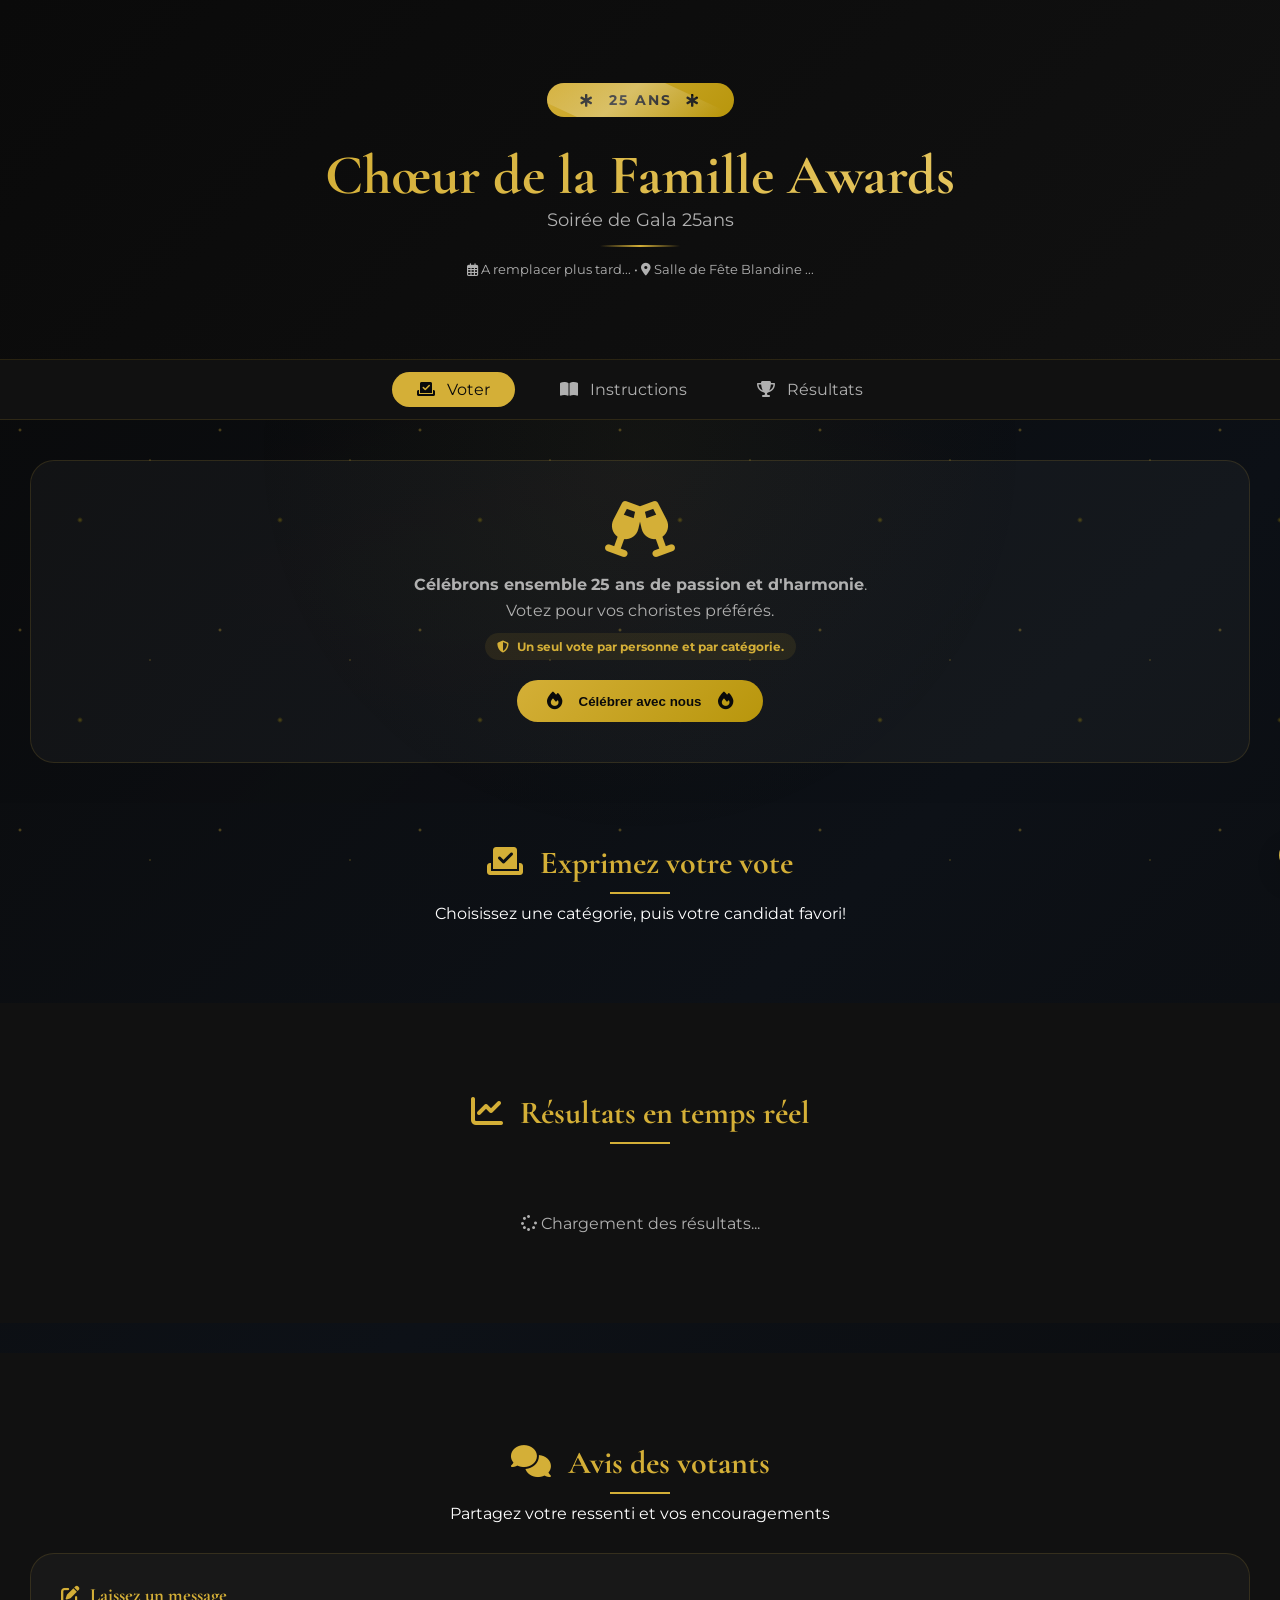
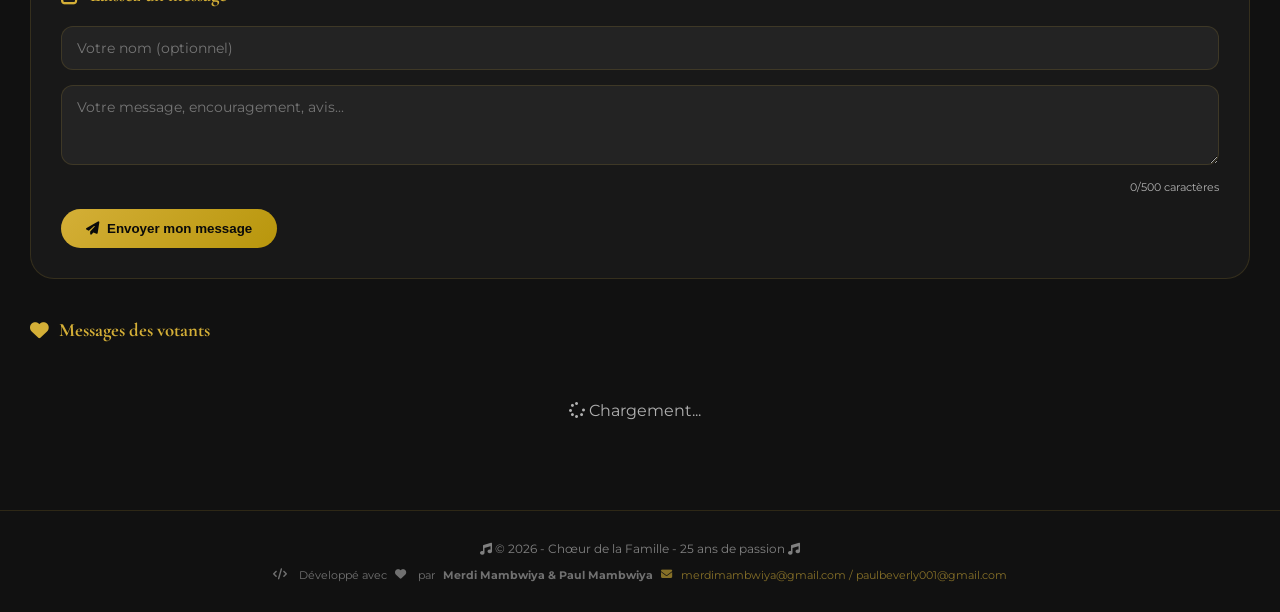
==== commit 67b1b263: "Update index.html" ====
--- a/index.html
+++ b/index.html
@@ -8,7 +8,8 @@
       <link rel="icon" type="image/svg+xml" href="data:image/svg+xml,%3Csvg xmlns='http://www.w3.org/2000/svg' viewBox='0 0 100 100'%3E%3Ccircle cx='50' cy='50' r='48' fill='%23D4AF37' stroke='%23B8960C' stroke-width='2'/%3E%3Ctext x='50' y='68' font-size='40' text-anchor='middle' fill='%230a0a0a' font-weight='bold'%3E25%3C/text%3E%3Ctext x='50' y='45' font-size='12' text-anchor='middle' fill='%230a0a0a' font-weight='bold'%3EANS%3C/text%3E%3C/svg%3E">
     
     <link rel="stylesheet" href="style.css">
-    <!-- Firebase SDK -->
+
+    <script src="https://cdn.jsdelivr.net/npm/@supabase/supabase-js@2"></script>
 
     <link rel="stylesheet" href="https://cdnjs.cloudflare.com/ajax/libs/font-awesome/6.5.1/css/all.min.css">
     <link href="https://fonts.googleapis.com/css2?family=Cormorant+Garamond:wght@400;500;600;700&family=Montserrat:wght@300;400;500;600&display=swap" rel="stylesheet">
@@ -154,4 +155,4 @@
 
     <script src="script.js"></script>
 </body>
-</html>+</html>
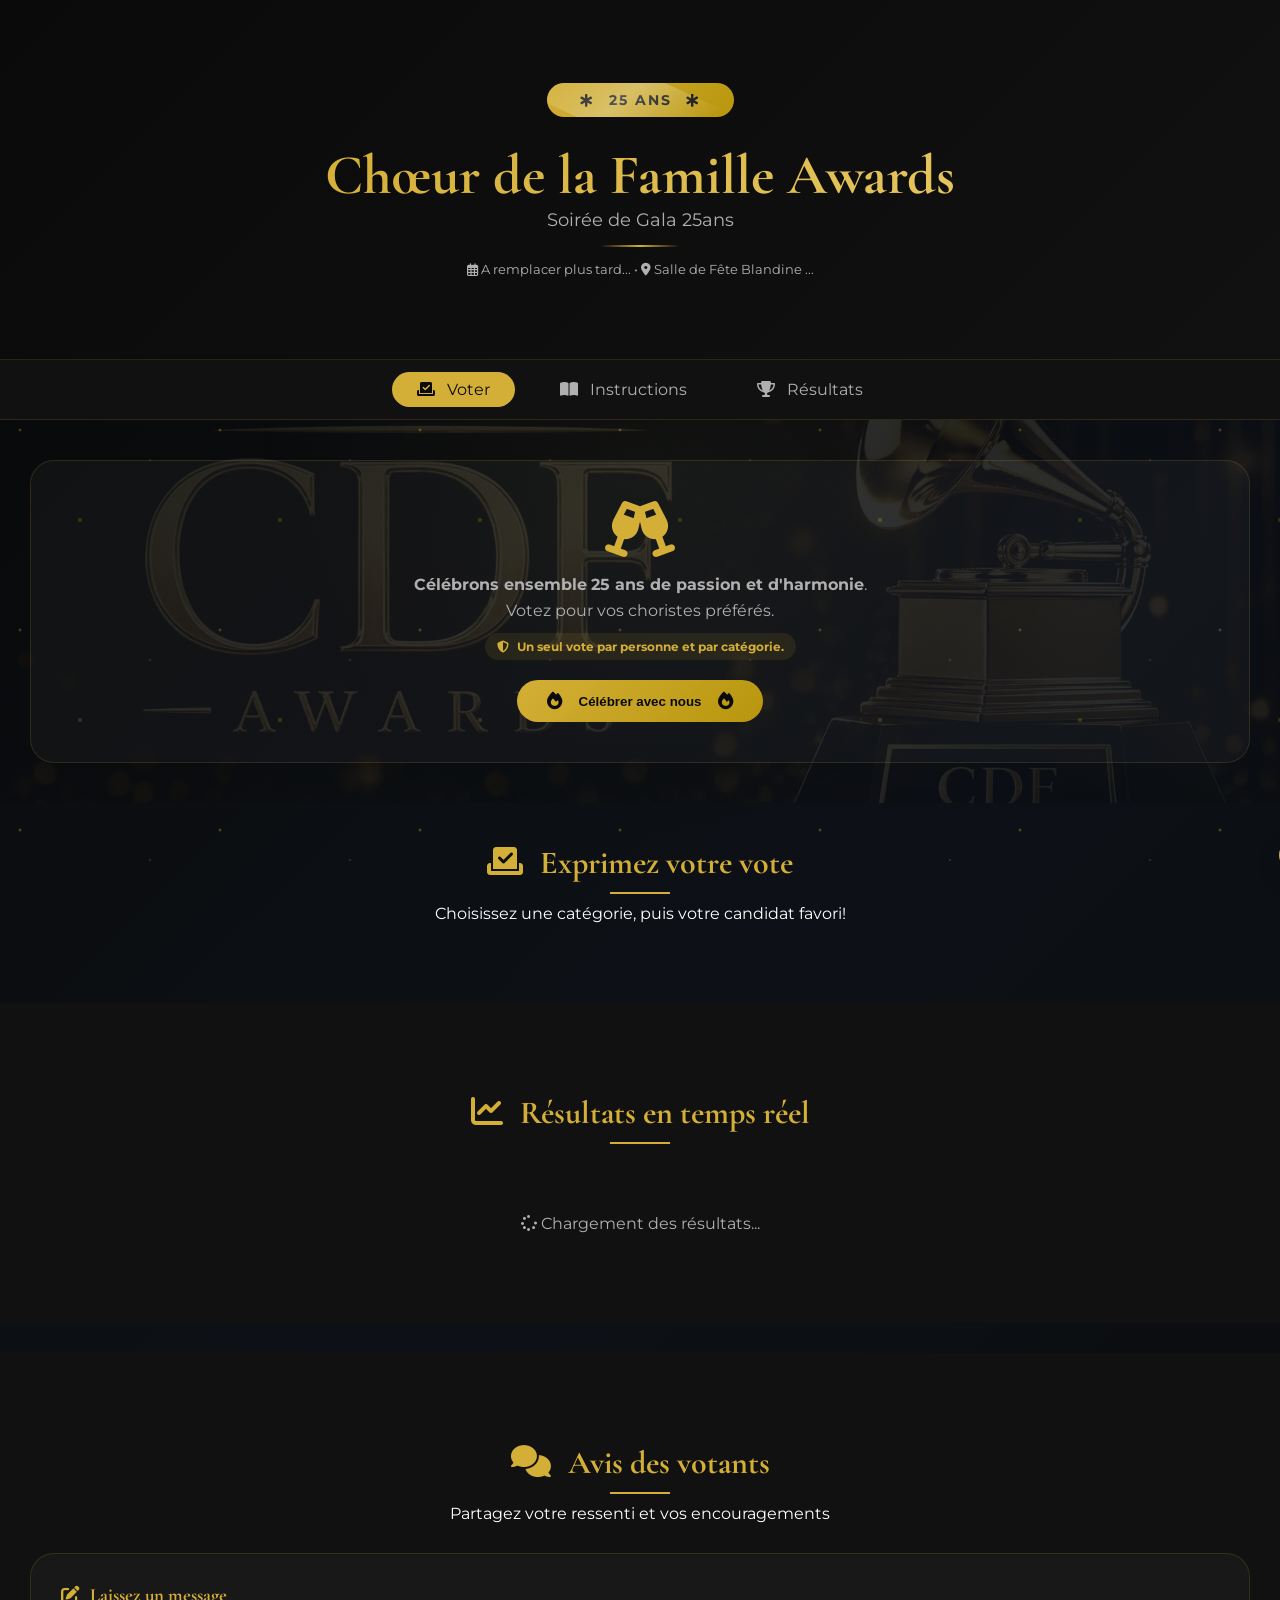
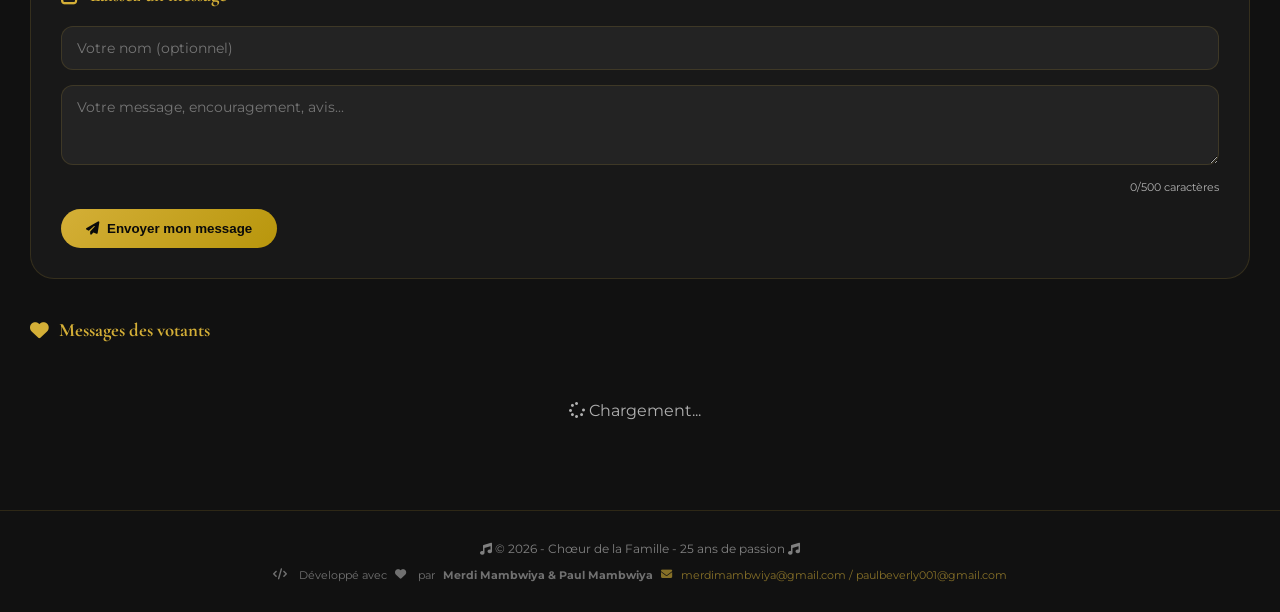
==== commit d0fffe72: "Update index.html" ====
--- a/index.html
+++ b/index.html
@@ -6,7 +6,8 @@
     <title>Gala 25 ans - Votez pour vos choristes</title>
     
       <link rel="icon" type="image/svg+xml" href="data:image/svg+xml,%3Csvg xmlns='http://www.w3.org/2000/svg' viewBox='0 0 100 100'%3E%3Ccircle cx='50' cy='50' r='48' fill='%23D4AF37' stroke='%23B8960C' stroke-width='2'/%3E%3Ctext x='50' y='68' font-size='40' text-anchor='middle' fill='%230a0a0a' font-weight='bold'%3E25%3C/text%3E%3Ctext x='50' y='45' font-size='12' text-anchor='middle' fill='%230a0a0a' font-weight='bold'%3EANS%3C/text%3E%3C/svg%3E">
-    
+
+    <script src="https://cdn.jsdelivr.net/npm/@supabase/supabase-js@2"></script>
     <link rel="stylesheet" href="style.css">
 
     <script src="https://cdn.jsdelivr.net/npm/@supabase/supabase-js@2"></script>
